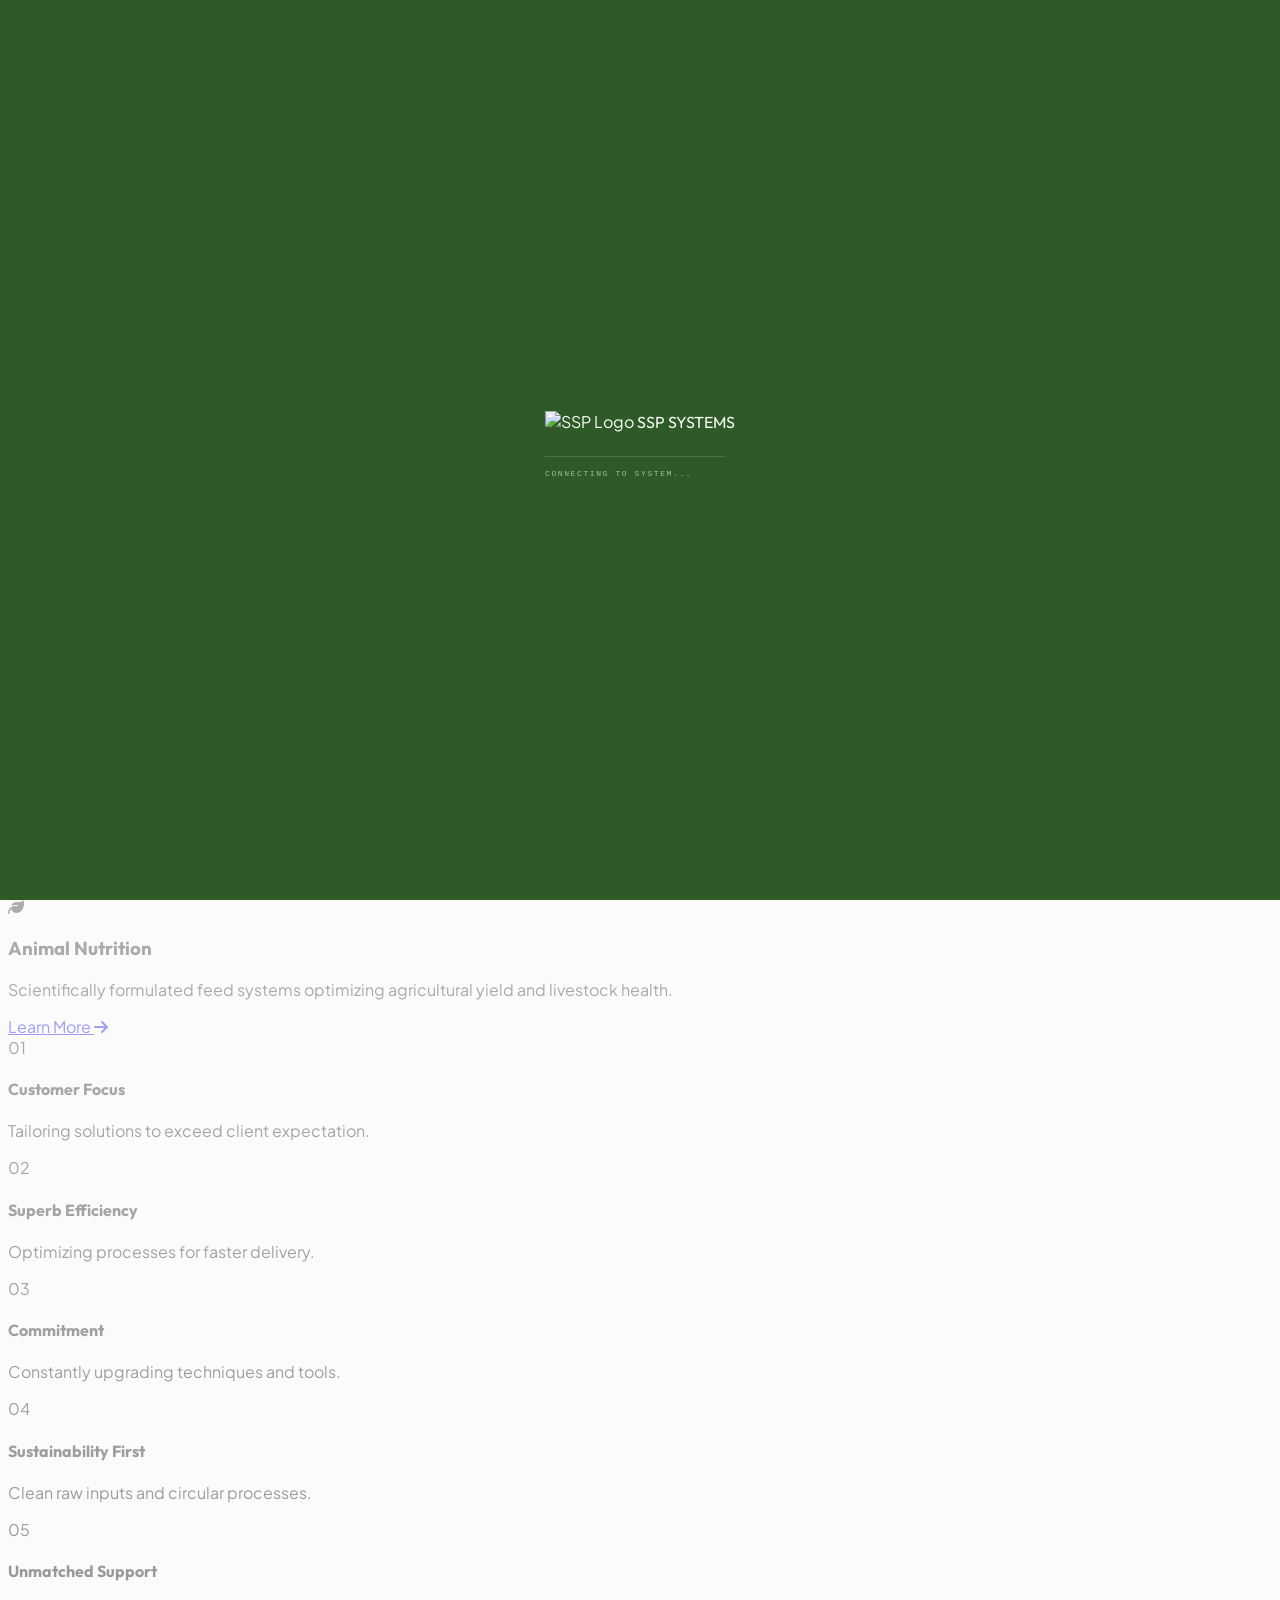
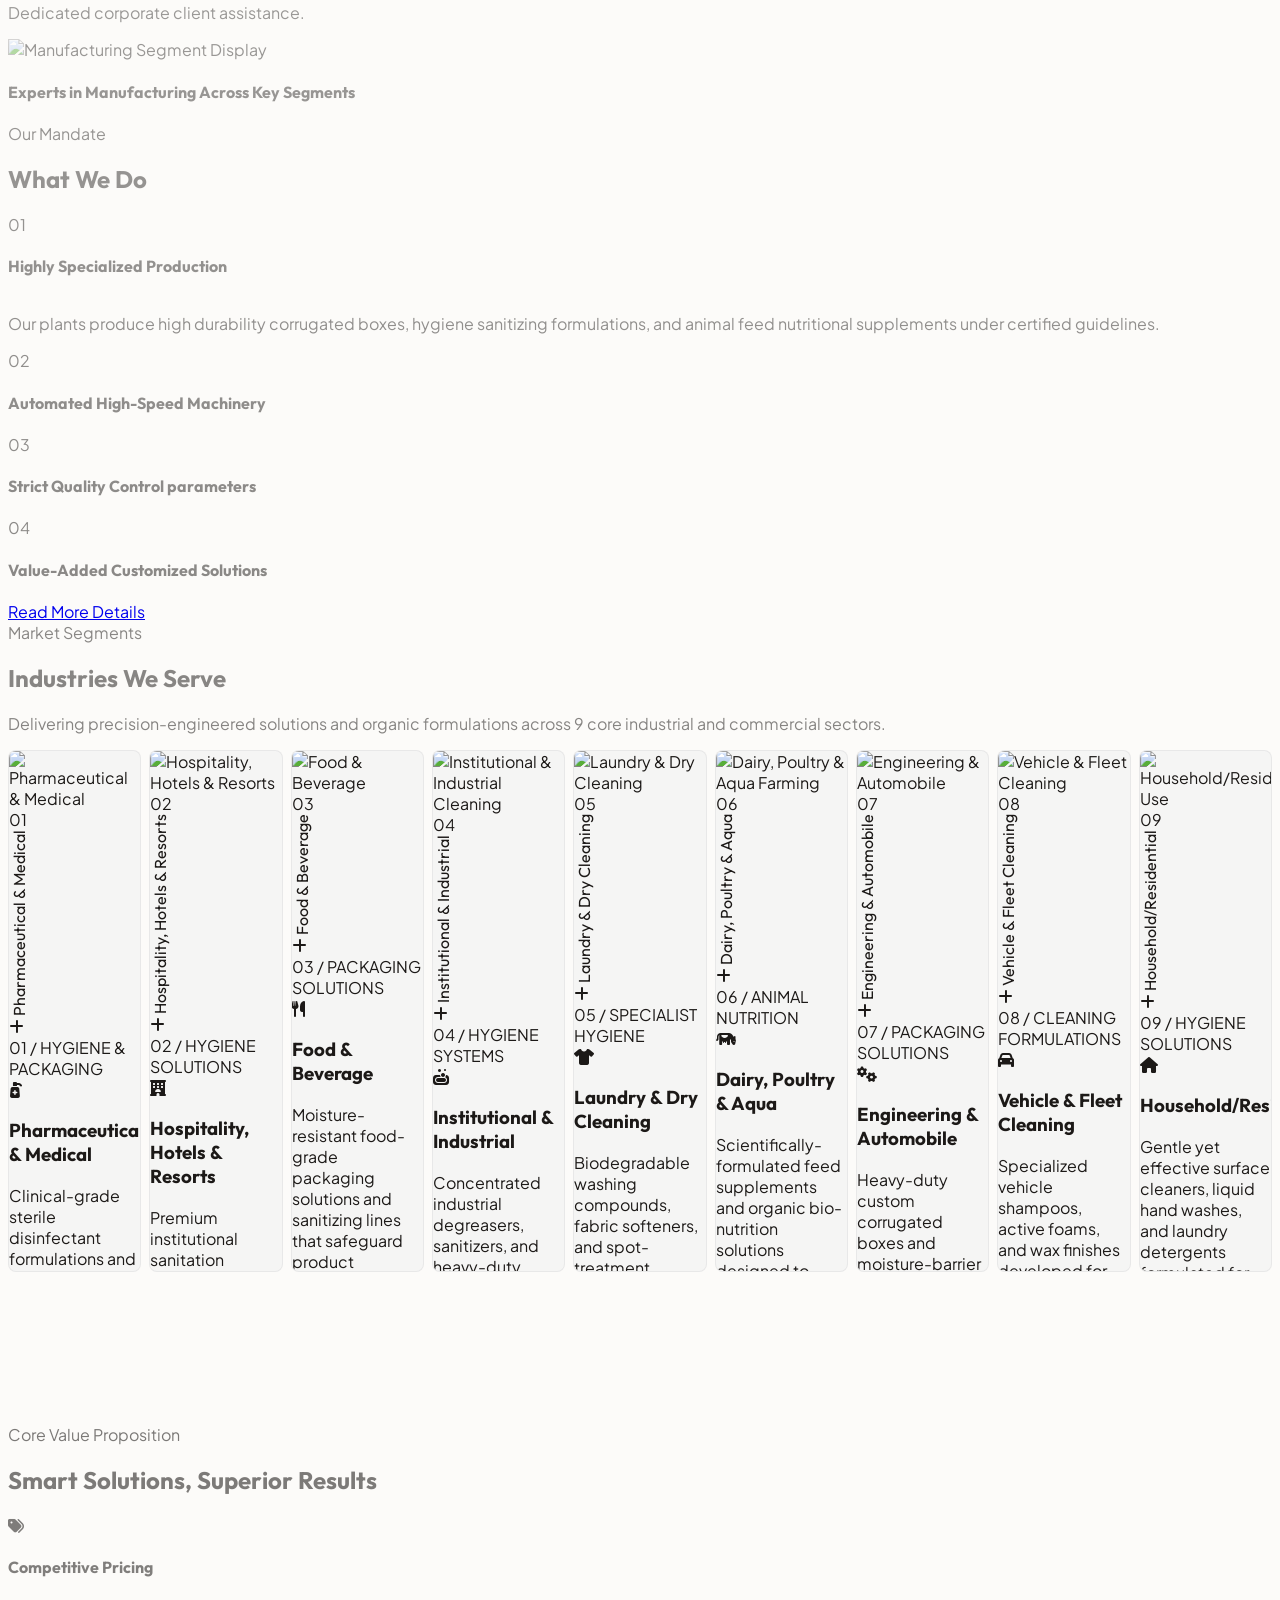
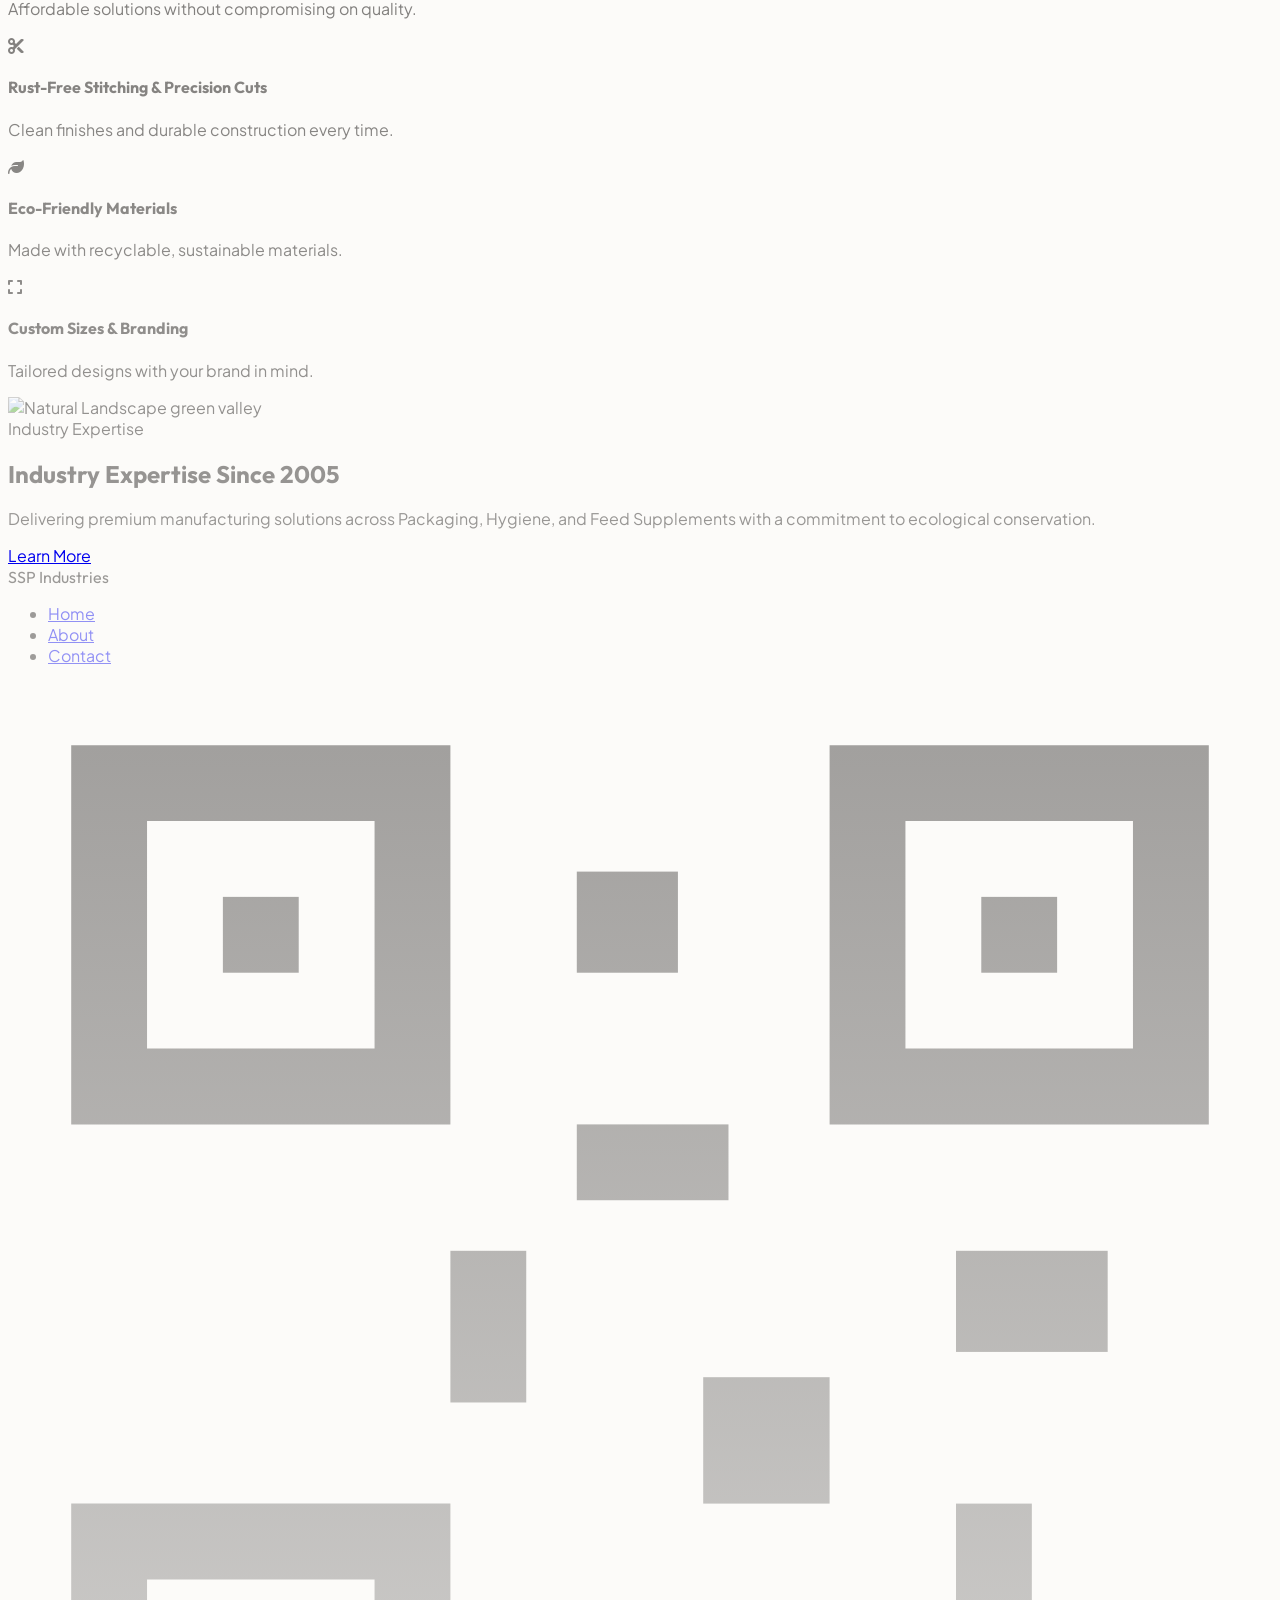
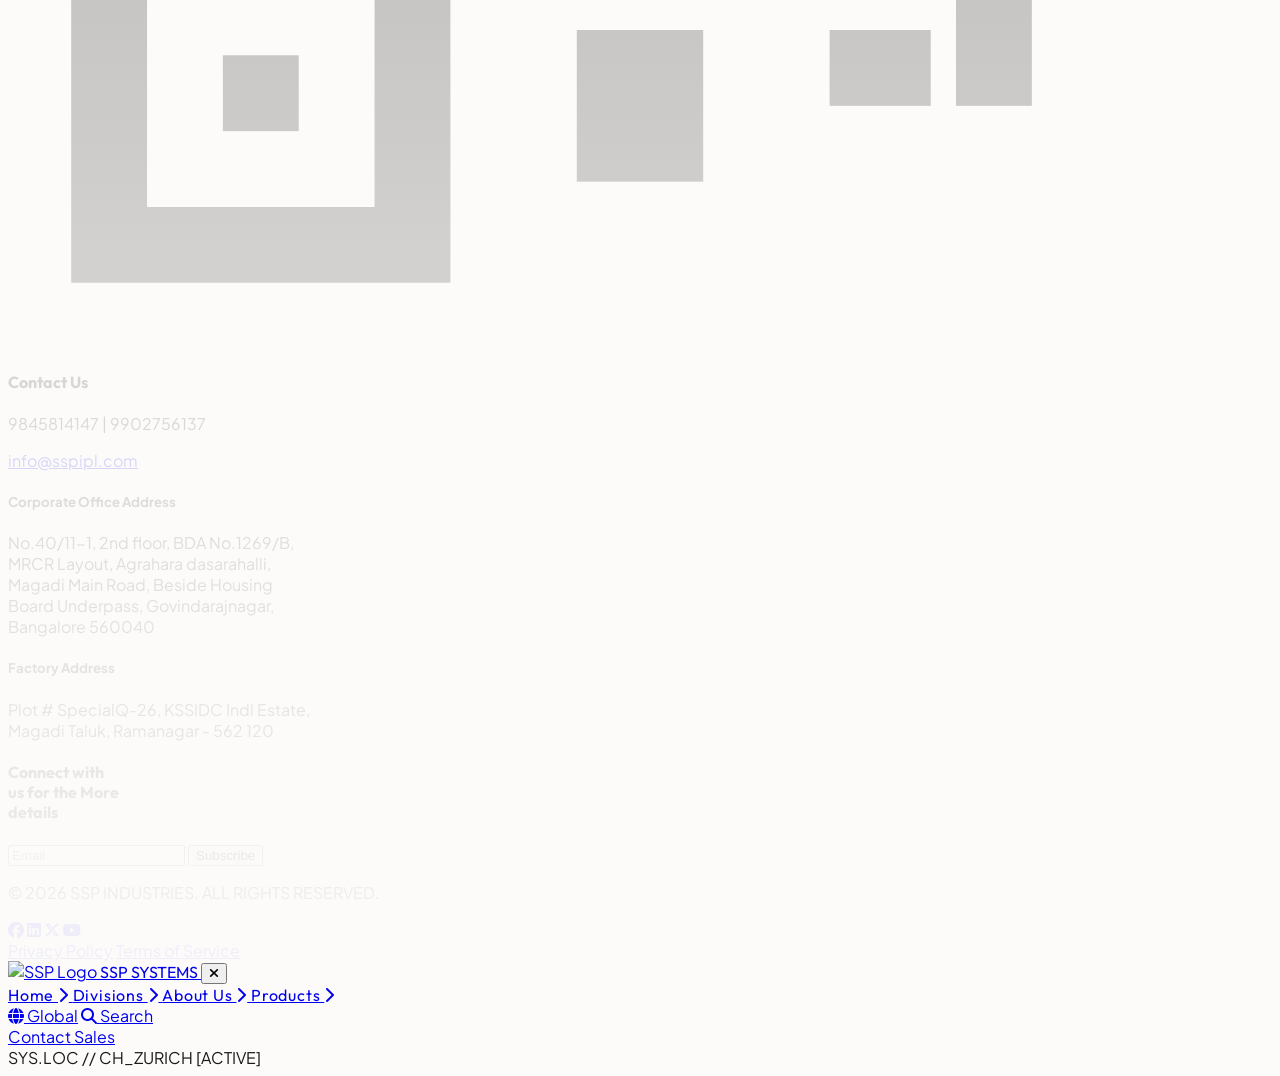
==== static-archive/index.html @ 94712630 "Initial commit of optimized website" ====
<!DOCTYPE html>
<html lang="en" class="scroll-smooth">

<head>
  <meta charset="UTF-8">
  <meta name="viewport" content="width=device-width, initial-scale=1.0">
  <title>SSP Industries | Precision Engineered Systems</title>
  <meta name="description"
    content="SSP Industries delivers premium manufacturing solutions across Corrugated Packaging, Hygiene Solutions, and Animal Nutrition. Built to last, designed to perform.">

  <!-- Tailwind CSS CDN -->
  <script src="https://cdn.tailwindcss.com"></script>
  <script>
    tailwind.config = {
      theme: {
        extend: {
          colors: {
            brand: {
              green: '#2d5a27',       // The primary forest green from the screenshot
              greenHover: '#1e3e1a',  // Darker shade for hover
              lightBg: '#fcfbf9',     // Premium off-white
              cardBg: '#f5f5f4',      // Warm grey for cards
              border: '#e5e5e5',      // Light border color
            }
          },
          fontFamily: {
            sans: ['Plus Jakarta Sans', 'sans-serif'],
            heading: ['Outfit', 'sans-serif'],
          }
        }
      }
    }
  </script>

  <!-- FontAwesome for crisp icons -->
  <link rel="stylesheet" href="https://cdnjs.cloudflare.com/ajax/libs/font-awesome/6.4.0/css/all.min.css">

  <!-- GSAP and ScrollTrigger CDN -->
  <script src="https://cdnjs.cloudflare.com/ajax/libs/gsap/3.12.2/gsap.min.js"></script>
  <script src="https://cdnjs.cloudflare.com/ajax/libs/gsap/3.12.2/ScrollTrigger.min.js"></script>
  <!-- Lenis Smooth Scroll -->
  <script src="https://unpkg.com/@studio-freight/lenis@1.0.42/dist/lenis.min.js"></script>

  <!-- Custom Stylesheet -->
  <link rel="stylesheet" href="styles.css">
  <!-- Custom Navigation Logic -->
  <script src="navigation.js" defer></script>
</head>

<body
  class="bg-brand-lightBg text-stone-900 relative antialiased selection:bg-brand-green/10 selection:text-brand-green overflow-hidden">

  <!-- Page Preloader Screen -->
  <div id="preloader">
    <div class="flex flex-col items-center justify-center space-y-4 text-center">
      <div class="flex items-center gap-2">
        <img src="assets/logo_new_revolving_white.png" alt="SSP Logo" class="w-8 h-8 object-contain rotate-slow">
        <span class="font-heading font-black text-2xl tracking-wider text-white">SSP <span
            class="opacity-80">SYSTEMS</span></span>
      </div>
      <div class="progress-bar-container">
        <div class="progress-bar-fill" id="loader-progress"></div>
      </div>
      <p id="loader-status" class="loader-status-text">CONNECTING TO SYSTEM...</p>
    </div>
  </div>


  <!-- Header Navigation -->
  <header class="fixed top-0 left-0 w-full z-50 glass-header py-4 px-6 md:px-12 transition-all duration-300">
    <div class="max-w-7xl mx-auto flex items-center justify-between">
      <!-- Logo -->
      <a href="index.html" class="flex items-center gap-2 group relative">
        <!-- Spinning logo detail for industrial precision theme -->
        <img src="assets/logo_new_revolving.png" alt="SSP Logo" class="w-5 h-5 object-contain rotate-slow">
        <span
          class="font-heading font-black text-xl tracking-wider text-stone-900 group-hover:text-brand-green transition-colors">
          SSP <span class="text-brand-green font-bold">INDUSTRIES</span>
        </span>
      </a>

      <!-- Navigation Links -->
      <nav class="hidden md:flex items-center gap-8">
        <a href="index.html" class="nav-link active">Home</a>
        <a href="divisions.html" class="nav-link">Divisions</a>
        <a href="about.html" class="nav-link">About Us</a>
        <a href="products.html" class="nav-link">Products</a>
      </nav>

      <!-- Action Button & Icons -->
      <div class="flex items-center gap-6">
        <a href="#" class="text-stone-500 hover:text-brand-green transition-colors"><i
            class="fa-solid fa-globe text-base"></i></a>
        <a href="#" class="text-stone-500 hover:text-brand-green transition-colors"><i
            class="fa-solid fa-magnifying-glass text-base"></i></a>
        <!-- Magnetic Contact Button -->
        <a href="contact.html" id="nav-cta"
          class="hidden md:inline-flex magnetic-btn shimmer-effect px-6 py-2.5 bg-brand-green hover:bg-brand-greenHover text-white text-xs font-bold uppercase tracking-wider transition-colors duration-300">
          Contact Sales
        </a>
      </div>
    </div>
  </header>

  <!-- Smooth Scrolling Wrapper -->
  <div id="smooth-wrapper">
    <div id="smooth-content">

      <!-- HERO SECTION -->
      <section id="hero"
        class="relative min-h-screen w-full overflow-hidden flex flex-col justify-center pt-28 pb-16 px-6 md:px-12 bg-grid-pattern">

        <!-- Video Background Layer -->
        <div class="video-bg-container">
          <video autoplay muted loop playsinline class="w-full h-full object-cover">
            <source src="assets/newbg.mp4" type="video/mp4">
          </video>
          <div class="video-bg-overlay"></div>
        </div>

        <!-- Technical Swiss Coordinates Badge -->
        <div
          class="absolute left-6 bottom-8 z-20 text-[9px] text-stone-400 font-mono tracking-widest hidden lg:block space-y-1">
          <p>SYS.LOC // CH_ZURICH [47.3769° N, 8.5417° E]</p>
          <p>STATUS // ACTIVE_STABLE</p>
        </div>

        <div
          class="max-w-4xl mx-auto w-full text-center flex flex-col items-center justify-center relative z-20 space-y-6">

          <!-- Badge -->
          <div id="badge-wrapper" class="opacity-0 translate-y-8 z-30">
            <span
              class="inline-flex items-center text-stone-900 text-[11px] font-heading font-black tracking-[0.25em] uppercase transition-all duration-300">
              Over 20 Years of Excellence
            </span>
          </div>

          <!-- Main Hero Content (Fade out group) -->
          <div id="hero-main-content" class="w-full flex flex-col items-center justify-center space-y-6">
            <!-- Headline (Split Reveal ready) -->
            <h1 id="hero-headline"
              class="text-4xl sm:text-6xl md:text-7xl font-black text-stone-900 leading-tight tracking-tight max-w-4xl">
              Precision Engineered Systems for a Sustainable Future.
            </h1>

            <!-- Subheadline Description -->
            <p id="hero-subheadline"
              class="text-stone-600 text-sm sm:text-base md:text-lg font-light leading-relaxed max-w-2xl opacity-0 translate-y-8">
              Delivering uncompromising quality and innovation across Corrugated Packaging, Hygiene Solutions, and
              Animal Nutrition sectors. Built to last, designed to perform.
            </p>

            <!-- CTA Buttons -->
            <div id="cta-wrapper"
              class="flex flex-col sm:flex-row gap-4 justify-center w-full sm:w-auto opacity-0 translate-y-8">
              <a href="#divisions"
                class="magnetic-btn shimmer-effect px-8 py-4 bg-brand-green hover:bg-brand-greenHover text-white text-center text-xs font-bold uppercase tracking-widest transition-colors duration-300">
                Explore Divisions
              </a>
              <a href="contact.html"
                class="magnetic-btn px-8 py-4 bg-white border border-stone-300 hover:border-stone-500 text-stone-800 text-center text-xs font-bold uppercase tracking-widest transition-colors duration-300">
                Partner With Us
              </a>
            </div>
          </div>

        </div>

        <!-- Logo Reveal Container -->
        <div id="logo-reveal-container"
          class="absolute z-30 opacity-0 invisible flex flex-row justify-center items-center gap-4 sm:gap-8 md:gap-32 w-full max-w-5xl left-1/2 -translate-x-1/2 px-6"
          style="top: 36%;">

          <!-- Left Logo: SSP Industries -->
          <div class="logo-item flex flex-col items-center text-center opacity-0 scale-90">
            <img src="assets/logo1_clean.png" alt="SSP Industries"
              class="h-20 sm:h-36 md:h-64 w-auto object-contain transition-all duration-300 hover:scale-105">
          </div>

          <!-- Right Logo: Curamax -->
          <div class="logo-item flex flex-col items-center text-center opacity-0 scale-90">
            <img src="assets/logo2_clean.png" alt="Curamax"
              class="h-20 sm:h-36 md:h-64 w-auto object-contain transition-all duration-300 hover:scale-105">
          </div>

        </div>
      </section>

      <!-- WHY CHOOSE US SECTION -->
      <section id="why-choose-us"
        class="py-12 px-0 bg-white border-t border-b border-stone-200 relative overflow-hidden">

        <div class="max-w-7xl mx-auto px-6 md:px-12 relative z-10 mb-6">
          <!-- Section Headers -->
          <div class="space-y-4 max-w-3xl">
            <span
              class="inline-flex items-center gap-2 px-3 py-1 bg-stone-100 border border-stone-200 text-stone-600 text-xs font-bold uppercase tracking-widest">
              Our Value Proposition
            </span>
            <h2 id="why-title" class="text-3xl md:text-5xl font-black text-stone-900 tracking-tight">
              Why Choose SSP Industries?
            </h2>
          </div>
        </div>

        <!-- INFINITE BADGE MARQUEE SPLINE (White Background) -->
        <div id="badge-marquee-container"
          class="relative w-full overflow-hidden py-10 bg-white border-t border-b border-stone-100 z-20 mb-8">

          <!-- Marquee Container -->
          <div class="marquee-container w-full py-4">
            <div class="marquee-track">

              <!-- Sequence A -->
              <div class="marquee-sequence">
                <img src="assets/b1_clean.png" alt="20+ Years of Experience"
                  class="marquee-badge h-24 sm:h-28 md:h-32 w-auto object-contain">
                <img src="assets/b2_clean.png" alt="Bulk Manufacturing Custom Solutions"
                  class="marquee-badge h-24 sm:h-28 md:h-32 w-auto object-contain">
                <img src="assets/b3_clean.png" alt="Fair Pricing Premium Quality"
                  class="marquee-badge h-24 sm:h-28 md:h-32 w-auto object-contain">
                <img src="assets/b4_clean.png" alt="Fast, Reliable, On-Time Delivery"
                  class="marquee-badge h-24 sm:h-28 md:h-32 w-auto object-contain">
                <img src="assets/b5_clean.png" alt="Eco-Friendly & Sustainable Production"
                  class="marquee-badge h-24 sm:h-28 md:h-32 w-auto object-contain">
                <img src="assets/b6_clean.png" alt="Scientifically Driven R&D"
                  class="marquee-badge h-24 sm:h-28 md:h-32 w-auto object-contain">
              </div>

              <!-- Sequence B (Duplicated for seamless looping) -->
              <div class="marquee-sequence">
                <img src="assets/b1_clean.png" alt="20+ Years of Experience"
                  class="marquee-badge h-24 sm:h-28 md:h-32 w-auto object-contain">
                <img src="assets/b2_clean.png" alt="Bulk Manufacturing Custom Solutions"
                  class="marquee-badge h-24 sm:h-28 md:h-32 w-auto object-contain">
                <img src="assets/b3_clean.png" alt="Fair Pricing Premium Quality"
                  class="marquee-badge h-24 sm:h-28 md:h-32 w-auto object-contain">
                <img src="assets/b4_clean.png" alt="Fast, Reliable, On-Time Delivery"
                  class="marquee-badge h-24 sm:h-28 md:h-32 w-auto object-contain">
                <img src="assets/b5_clean.png" alt="Eco-Friendly & Sustainable Production"
                  class="marquee-badge h-24 sm:h-28 md:h-32 w-auto object-contain">
                <img src="assets/b6_clean.png" alt="Scientifically Driven R&D"
                  class="marquee-badge h-24 sm:h-28 md:h-32 w-auto object-contain">
              </div>

            </div>
          </div>
        </div>
      </section>

      <!-- DIVISIONS SECTION -->
      <section id="divisions" class="py-12 px-6 md:px-12 bg-brand-lightBg">
        <div class="max-w-7xl mx-auto">

          <div class="mb-8 space-y-4 max-w-3xl">
            <span
              class="inline-flex items-center gap-2 px-3 py-1 bg-stone-100 border border-stone-200 text-stone-600 text-xs font-bold uppercase tracking-widest">
              Business Portfolios
            </span>
            <h2 class="text-3xl md:text-5xl font-black text-stone-900 tracking-tight">
              Integrated Industrial Divisions
            </h2>
            <p class="text-stone-600 text-base md:text-lg font-light leading-relaxed">
              Our specialized sectors operate with synergistic efficiency, providing comprehensive solutions tailored to
              modern industrial demands.
            </p>
          </div>

          <!-- Divisions Grid -->
          <div class="grid grid-cols-1 lg:grid-cols-12 gap-8 items-stretch">

            <!-- Left Large Card: Corrugated Packaging -->
            <div
              class="lg:col-span-7 rounded-lg border border-stone-200/80 shadow-md overflow-hidden relative group flex flex-col justify-end min-h-[450px] transition-custom division-card">
              <div class="absolute inset-0 z-0">
                <img src="assets/packaging_bg.png" class="w-full h-full object-cover image-scale"
                  alt="Corrugated Packaging Manufacturing">
                <div class="absolute inset-0 bg-gradient-to-t from-white/95 via-white/70 to-transparent z-10"></div>
              </div>

              <div class="relative z-20 p-8 md:p-10 space-y-4 max-w-xl">
                <div class="w-12 h-12 bg-brand-green flex items-center justify-center text-white mb-2">
                  <i class="fa-solid fa-boxes-packing text-xl"></i>
                </div>
                <h3 class="text-2xl font-bold text-stone-900">Corrugated Packaging</h3>
                <p class="text-stone-700 text-sm leading-relaxed font-light">
                  Advanced structural designs engineered for maximum durability and minimal environmental impact. Our
                  packaging solutions protect assets globally.
                </p>
                <div class="pt-2">
                  <a href="divisions.html#packaging"
                    class="inline-flex items-center gap-2 text-brand-green font-bold text-xs uppercase tracking-widest hover:text-brand-greenHover transition-colors">
                    View Solutions
                    <i
                      class="fa-solid fa-arrow-right text-[10px] transition-transform duration-300 group-hover:translate-x-1"></i>
                  </a>
                </div>
              </div>
            </div>

            <!-- Right Column Cards -->
            <div class="lg:col-span-5 flex flex-col gap-8 justify-between">

              <!-- Hygiene Solutions Card -->
              <div
                class="rounded-lg border border-stone-200/80 bg-brand-cardBg p-8 flex flex-col justify-between flex-grow shadow-sm hover:shadow-md transition-custom group division-card">
                <div class="space-y-4">
                  <div
                    class="w-12 h-12 border border-stone-300 bg-white flex items-center justify-center text-brand-green">
                    <i class="fa-solid fa-droplet text-lg"></i>
                  </div>
                  <h3 class="text-xl font-bold text-stone-900">Hygiene Solutions</h3>
                  <p class="text-stone-600 text-sm leading-relaxed font-light">
                    Industrial-grade sanitary systems designed for stringent regulatory compliance and operational
                    safety.
                  </p>
                </div>
                <div class="pt-6">
                  <a href="divisions.html#hygiene"
                    class="inline-flex items-center gap-2 text-stone-800 hover:text-brand-green font-bold text-xs uppercase tracking-widest transition-colors">
                    Learn More
                    <i
                      class="fa-solid fa-arrow-right text-[10px] transition-transform duration-300 group-hover:translate-x-1"></i>
                  </a>
                </div>
              </div>

              <!-- Animal Nutrition Card -->
              <div
                class="rounded-lg border border-stone-200/80 bg-brand-cardBg p-8 flex flex-row justify-between items-stretch flex-grow shadow-sm hover:shadow-md transition-custom group division-card">
                <div class="flex flex-col justify-between flex-grow space-y-4 pr-4">
                  <div class="space-y-4">
                    <div
                      class="w-12 h-12 border border-stone-300 bg-white flex items-center justify-center text-brand-green">
                      <i class="fa-solid fa-leaf text-lg"></i>
                    </div>
                    <h3 class="text-xl font-bold text-stone-900">Animal Nutrition</h3>
                    <p class="text-stone-600 text-sm leading-relaxed font-light">
                      Scientifically formulated feed systems optimizing agricultural yield and livestock health.
                    </p>
                  </div>
                  <div class="pt-6">
                    <a href="divisions.html#nutrition"
                      class="inline-flex items-center gap-2 text-stone-800 hover:text-brand-green font-bold text-xs uppercase tracking-widest transition-colors">
                      Learn More
                      <i
                        class="fa-solid fa-arrow-right text-[10px] transition-transform duration-300 group-hover:translate-x-1"></i>
                    </a>
                  </div>
                </div>
                <div class="w-20 bg-stone-200/80 flex-shrink-0 self-stretch rounded hidden sm:block"></div>
              </div>

            </div>

          </div>

        </div>
      </section>



      <!-- OUR STRENGTHS RIBBON -->
      <section id="strengths-ribbon" class="py-12 bg-brand-green text-white relative z-20">
        <div class="max-w-7xl mx-auto px-6 md:px-12">
          <div class="grid grid-cols-2 md:grid-cols-5 gap-8 text-center md:text-left items-start divider-cols">

            <div class="space-y-2 strength-item group cursor-default">
              <div
                class="text-brand-lightBg/40 font-bold text-sm tracking-wider uppercase transition-colors group-hover:text-brand-lightBg">
                01</div>
              <h4 class="font-bold text-sm text-white">Customer Focus</h4>
              <p class="text-xs text-stone-200/80 leading-relaxed font-light">Tailoring solutions to exceed client
                expectation.</p>
            </div>

            <div class="space-y-2 strength-item group cursor-default">
              <div
                class="text-brand-lightBg/40 font-bold text-sm tracking-wider uppercase transition-colors group-hover:text-brand-lightBg">
                02</div>
              <h4 class="font-bold text-sm text-white">Superb Efficiency</h4>
              <p class="text-xs text-stone-200/80 leading-relaxed font-light">Optimizing processes for faster delivery.
              </p>
            </div>

            <div class="space-y-2 strength-item group cursor-default">
              <div
                class="text-brand-lightBg/40 font-bold text-sm tracking-wider uppercase transition-colors group-hover:text-brand-lightBg">
                03</div>
              <h4 class="font-bold text-sm text-white">Commitment</h4>
              <p class="text-xs text-stone-200/80 leading-relaxed font-light">Constantly upgrading techniques and tools.
              </p>
            </div>

            <div class="space-y-2 strength-item group cursor-default">
              <div
                class="text-brand-lightBg/40 font-bold text-sm tracking-wider uppercase transition-colors group-hover:text-brand-lightBg">
                04</div>
              <h4 class="font-bold text-sm text-white">Sustainability First</h4>
              <p class="text-xs text-stone-200/80 leading-relaxed font-light">Clean raw inputs and circular processes.
              </p>
            </div>

            <div class="space-y-2 strength-item group cursor-default col-span-2 md:col-span-1">
              <div
                class="text-brand-lightBg/40 font-bold text-sm tracking-wider uppercase transition-colors group-hover:text-brand-lightBg">
                05</div>
              <h4 class="font-bold text-sm text-white">Unmatched Support</h4>
              <p class="text-xs text-stone-200/80 leading-relaxed font-light">Dedicated corporate client assistance.</p>
            </div>

          </div>
        </div>
      </section>



      <!-- WHAT WE DO SECTION (Accordion Content Crossfader Upgrade) -->
      <section id="what-we-do" class="py-12 px-6 md:px-12 bg-stone-100/50 border-t border-b border-stone-200">
        <div class="max-w-7xl mx-auto">

          <div class="grid grid-cols-1 lg:grid-cols-12 gap-12 items-center">

            <!-- Left Side: Crossfading Image Block -->
            <div id="what-image-container" class="lg:col-span-5 relative">
              <div class="rounded-lg overflow-hidden border border-stone-200 shadow-lg h-[450px] relative">
                <!-- Accordion Display Image with GSAP fade target -->
                <img id="accordion-display-img" src="assets/hygiene_bg.png" class="w-full h-full object-cover"
                  alt="Manufacturing Segment Display">
                <div class="absolute inset-0 bg-stone-900/10"></div>
              </div>

              <!-- Floating Orange Badge -->
              <div class="absolute bottom-6 right-6 left-6 bg-[#eb7d3c] p-6 shadow-xl border border-[#d66e30] z-20">
                <h4 class="text-white font-bold text-base leading-tight uppercase tracking-wider">
                  Experts in Manufacturing Across Key Segments
                </h4>
              </div>
            </div>

            <!-- Right Side: Expandable Accordion Tabs -->
            <div id="what-text" class="lg:col-span-7 space-y-6">
              <span
                class="inline-flex items-center gap-2 px-3 py-1 bg-stone-100 border border-stone-200 text-stone-600 text-xs font-bold uppercase tracking-widest">
                Our Mandate
              </span>
              <h2 class="text-3xl md:text-5xl font-black text-stone-900 tracking-tight">
                What We Do
              </h2>

              <!-- Accordion Wrapper -->
              <div class="space-y-4 pt-4">

                <!-- Tab 1 -->
                <div
                  class="accordion-tab active p-5 border border-stone-200 bg-white cursor-pointer transition-all duration-300"
                  data-image="assets/hygiene_bg.png">
                  <div class="flex items-center gap-4">
                    <span class="text-brand-green font-mono font-bold text-xs">01</span>
                    <h4 class="font-bold text-stone-900 text-base">Highly Specialized Production</h4>
                  </div>
                  <div class="tab-content-panel active pl-8 pt-2">
                    <p class="text-stone-600 text-sm font-light leading-relaxed">
                      Our plants produce high durability corrugated boxes, hygiene sanitizing formulations, and animal
                      feed nutritional supplements under certified guidelines.
                    </p>
                  </div>
                </div>

                <!-- Tab 2 -->
                <div
                  class="accordion-tab p-5 border border-stone-200 bg-stone-50 cursor-pointer transition-all duration-300"
                  data-image="assets/packaging_bg.png">
                  <div class="flex items-center gap-4">
                    <span class="text-brand-green font-mono font-bold text-xs">02</span>
                    <h4 class="font-bold text-stone-900 text-base">Automated High-Speed Machinery</h4>
                  </div>
                  <div class="tab-content-panel pl-8 pt-2">
                    <p class="text-stone-600 text-sm font-light leading-relaxed">
                      Equipped with state-of-the-art automated machinery for precise, high-speed output, catering to
                      major corporate orders.
                    </p>
                  </div>
                </div>

                <!-- Tab 3 -->
                <div
                  class="accordion-tab p-5 border border-stone-200 bg-stone-50 cursor-pointer transition-all duration-300"
                  data-image="assets/nutrition_bg.png">
                  <div class="flex items-center gap-4">
                    <span class="text-brand-green font-mono font-bold text-xs">03</span>
                    <h4 class="font-bold text-stone-900 text-base">Strict Quality Control parameters</h4>
                  </div>
                  <div class="tab-content-panel pl-8 pt-2">
                    <p class="text-stone-600 text-sm font-light leading-relaxed">
                      Applying rigorous testing procedures at every stage of the manufacturing cycle, ensuring
                      compliance, purity, and tensile strength.
                    </p>
                  </div>
                </div>

                <!-- Tab 4 -->
                <div
                  class="accordion-tab p-5 border border-stone-200 bg-stone-50 cursor-pointer transition-all duration-300"
                  data-image="assets/hygiene_bg.png">
                  <div class="flex items-center gap-4">
                    <span class="text-brand-green font-mono font-bold text-xs">04</span>
                    <h4 class="font-bold text-stone-900 text-base">Value-Added Customized Solutions</h4>
                  </div>
                  <div class="tab-content-panel pl-8 pt-2">
                    <p class="text-stone-600 text-sm font-light leading-relaxed">
                      Delivering custom solutions tailored to the unique supply chain, biosafety, and agricultural
                      requirements of our global partners.
                    </p>
                  </div>
                </div>

              </div>

              <!-- Button CTA -->
              <div class="pt-6">
                <a href="about.html"
                  class="magnetic-btn inline-flex items-center justify-center px-8 py-4 bg-[#eb7d3c] hover:bg-[#d66e30] text-white text-xs font-bold uppercase tracking-widest transition-colors duration-300">
                  Read More Details
                </a>
              </div>
            </div>

          </div>

        </div>
      </section>

      <!-- INDUSTRIES WE SERVE SECTION (Interactive Horizontal Accordion Upgrade) -->
      <section id="industries-we-serve" class="py-16 px-6 md:px-12 bg-white">
        <div class="max-w-7xl mx-auto">

          <!-- Headers -->
          <div class="mb-12 text-center space-y-4 max-w-3xl mx-auto">
            <span
              class="inline-flex items-center gap-2 px-3 py-1 bg-stone-100 border border-stone-200 text-stone-600 text-xs font-bold uppercase tracking-widest">
              Market Segments
            </span>
            <h2 id="industries-title" class="text-3xl md:text-5xl font-black text-stone-900 tracking-tight">
              Industries We Serve
            </h2>
            <p id="industries-desc" class="text-stone-600 text-base md:text-lg font-light leading-relaxed">
              Delivering precision-engineered solutions and organic formulations across 9 core industrial and commercial
              sectors.
            </p>
          </div>

          <!-- Interactive Accordion Container -->
          <div class="accordion-container">

            <!-- Industry 1: Pharmaceutical & Medical -->
            <div class="accordion-panel group active" data-index="1">
              <div class="absolute inset-0 z-0">
                <img src="https://images.unsplash.com/photo-1584017911766-d451b3d0e843?q=80&w=600&auto=format&fit=crop"
                  class="w-full h-full object-cover transition-transform duration-700 lg:group-hover:scale-105"
                  alt="Pharmaceutical & Medical">
                <div class="absolute inset-0 bg-black/60 transition-opacity duration-500 lg:group-hover:opacity-45">
                </div>
                <div
                  class="absolute inset-0 bg-gradient-to-t from-brand-green/90 via-black/50 to-transparent opacity-0 transition-opacity duration-500 lg:group-hover:opacity-100 panel-active-gradient">
                </div>
              </div>

              <!-- Collapsed Content -->
              <div
                class="panel-collapsed-content absolute inset-0 z-10 flex flex-row lg:flex-col justify-between items-center p-6 text-white lg:group-hover:opacity-0 transition-opacity duration-300 lg:group-hover:pointer-events-none select-none">
                <div class="font-mono text-sm tracking-wider opacity-60">01</div>
                <div class="font-heading font-bold text-sm lg:text-base tracking-wider uppercase vertical-title">
                  Pharmaceutical & Medical
                </div>
                <div class="w-6 h-6 border border-white/30 rounded-full flex items-center justify-center text-[10px]">
                  <i class="fa-solid fa-plus transition-transform duration-300 group-hover:rotate-45"></i>
                </div>
              </div>

              <!-- Expanded Content -->
              <div
                class="panel-expanded-content absolute inset-0 z-10 p-6 md:p-8 flex flex-col justify-between text-white opacity-0 pointer-events-none transition-all duration-300 translate-y-4 lg:group-hover:opacity-100 lg:group-hover:pointer-events-auto lg:group-hover:translate-y-0">
                <div class="flex justify-between items-start">
                  <div class="font-mono text-[10px] tracking-wider px-2.5 py-1 bg-white/10 rounded">01 / HYGIENE &
                    PACKAGING</div>
                  <div class="w-8 h-8 rounded-full bg-brand-green flex items-center justify-center text-sm shadow">
                    <i class="fa-solid fa-pump-medical"></i>
                  </div>
                </div>
                <div class="space-y-4">
                  <h3 class="text-lg lg:text-2xl font-black font-heading tracking-tight leading-tight">Pharmaceutical &
                    Medical</h3>
                  <p class="text-stone-200 text-xs lg:text-sm font-light leading-relaxed max-w-md">
                    Clinical-grade sterile disinfectant formulations and specialized regulatory-compliant packaging
                    engineered for pharmaceutical cleanrooms and medical applications.
                  </p>
                  <div class="pt-2">
                    <a href="products.html?cat=hygiene"
                      class="inline-flex items-center gap-2 px-5 py-2.5 bg-white text-stone-900 hover:bg-brand-green hover:text-white text-[10px] font-bold uppercase tracking-widest transition-all duration-300 rounded shadow">
                      Learn More
                      <i class="fa-solid fa-arrow-right text-[8px]"></i>
                    </a>
                  </div>
                </div>
              </div>
            </div>

            <!-- Industry 2: Hospitality, Hotels & Resorts -->
            <div class="accordion-panel group" data-index="2">
              <div class="absolute inset-0 z-0">
                <img src="https://images.unsplash.com/photo-1566073771259-6a8506099945?q=80&w=600&auto=format&fit=crop"
                  class="w-full h-full object-cover transition-transform duration-700 lg:group-hover:scale-105"
                  alt="Hospitality, Hotels & Resorts">
                <div class="absolute inset-0 bg-black/60 transition-opacity duration-500 lg:group-hover:opacity-45">
                </div>
                <div
                  class="absolute inset-0 bg-gradient-to-t from-brand-green/90 via-black/50 to-transparent opacity-0 transition-opacity duration-500 lg:group-hover:opacity-100 panel-active-gradient">
                </div>
              </div>

              <!-- Collapsed Content -->
              <div
                class="panel-collapsed-content absolute inset-0 z-10 flex flex-row lg:flex-col justify-between items-center p-6 text-white lg:group-hover:opacity-0 transition-opacity duration-300 lg:group-hover:pointer-events-none select-none">
                <div class="font-mono text-sm tracking-wider opacity-60">02</div>
                <div class="font-heading font-bold text-sm lg:text-base tracking-wider uppercase vertical-title">
                  Hospitality, Hotels & Resorts
                </div>
                <div class="w-6 h-6 border border-white/30 rounded-full flex items-center justify-center text-[10px]">
                  <i class="fa-solid fa-plus transition-transform duration-300 group-hover:rotate-45"></i>
                </div>
              </div>

              <!-- Expanded Content -->
              <div
                class="panel-expanded-content absolute inset-0 z-10 p-6 md:p-8 flex flex-col justify-between text-white opacity-0 pointer-events-none transition-all duration-300 translate-y-4 lg:group-hover:opacity-100 lg:group-hover:pointer-events-auto lg:group-hover:translate-y-0">
                <div class="flex justify-between items-start">
                  <div class="font-mono text-[10px] tracking-wider px-2.5 py-1 bg-white/10 rounded">02 / HYGIENE
                    SOLUTIONS</div>
                  <div class="w-8 h-8 rounded-full bg-brand-green flex items-center justify-center text-sm shadow">
                    <i class="fa-solid fa-hotel"></i>
                  </div>
                </div>
                <div class="space-y-4">
                  <h3 class="text-lg lg:text-2xl font-black font-heading tracking-tight leading-tight">Hospitality,
                    Hotels & Resorts</h3>
                  <p class="text-stone-200 text-xs lg:text-sm font-light leading-relaxed max-w-md">
                    Premium institutional sanitation systems and eco-safe laundry detergents tailored to maintain
                    pristine cleanliness across high-end hospitality sectors.
                  </p>
                  <div class="pt-2">
                    <a href="products.html?cat=hygiene"
                      class="inline-flex items-center gap-2 px-5 py-2.5 bg-white text-stone-900 hover:bg-brand-green hover:text-white text-[10px] font-bold uppercase tracking-widest transition-all duration-300 rounded shadow">
                      Learn More
                      <i class="fa-solid fa-arrow-right text-[8px]"></i>
                    </a>
                  </div>
                </div>
              </div>
            </div>

            <!-- Industry 3: Food & Beverage -->
            <div class="accordion-panel group" data-index="3">
              <div class="absolute inset-0 z-0">
                <img src="https://images.unsplash.com/photo-1556910103-1c02745aae4d?q=80&w=600&auto=format&fit=crop"
                  class="w-full h-full object-cover transition-transform duration-700 lg:group-hover:scale-105"
                  alt="Food & Beverage">
                <div class="absolute inset-0 bg-black/60 transition-opacity duration-500 lg:group-hover:opacity-45">
                </div>
                <div
                  class="absolute inset-0 bg-gradient-to-t from-brand-green/90 via-black/50 to-transparent opacity-0 transition-opacity duration-500 lg:group-hover:opacity-100 panel-active-gradient">
                </div>
              </div>

              <!-- Collapsed Content -->
              <div
                class="panel-collapsed-content absolute inset-0 z-10 flex flex-row lg:flex-col justify-between items-center p-6 text-white lg:group-hover:opacity-0 transition-opacity duration-300 lg:group-hover:pointer-events-none select-none">
                <div class="font-mono text-sm tracking-wider opacity-60">03</div>
                <div class="font-heading font-bold text-sm lg:text-base tracking-wider uppercase vertical-title">
                  Food & Beverage
                </div>
                <div class="w-6 h-6 border border-white/30 rounded-full flex items-center justify-center text-[10px]">
                  <i class="fa-solid fa-plus transition-transform duration-300 group-hover:rotate-45"></i>
                </div>
              </div>

              <!-- Expanded Content -->
              <div
                class="panel-expanded-content absolute inset-0 z-10 p-6 md:p-8 flex flex-col justify-between text-white opacity-0 pointer-events-none transition-all duration-300 translate-y-4 lg:group-hover:opacity-100 lg:group-hover:pointer-events-auto lg:group-hover:translate-y-0">
                <div class="flex justify-between items-start">
                  <div class="font-mono text-[10px] tracking-wider px-2.5 py-1 bg-white/10 rounded">03 / PACKAGING
                    SOLUTIONS</div>
                  <div class="w-8 h-8 rounded-full bg-brand-green flex items-center justify-center text-sm shadow">
                    <i class="fa-solid fa-utensils"></i>
                  </div>
                </div>
                <div class="space-y-4">
                  <h3 class="text-lg lg:text-2xl font-black font-heading tracking-tight leading-tight">Food & Beverage
                  </h3>
                  <p class="text-stone-200 text-xs lg:text-sm font-light leading-relaxed max-w-md">
                    Moisture-resistant food-grade packaging solutions and sanitizing lines that safeguard product
                    freshness and maintain compliance with food safety authorities.
                  </p>
                  <div class="pt-2">
                    <a href="products.html?cat=packaging"
                      class="inline-flex items-center gap-2 px-5 py-2.5 bg-white text-stone-900 hover:bg-brand-green hover:text-white text-[10px] font-bold uppercase tracking-widest transition-all duration-300 rounded shadow">
                      Learn More
                      <i class="fa-solid fa-arrow-right text-[8px]"></i>
                    </a>
                  </div>
                </div>
              </div>
            </div>

            <!-- Industry 4: Institutional & Industrial Cleaning -->
            <div class="accordion-panel group" data-index="4">
              <div class="absolute inset-0 z-0">
                <img src="https://images.unsplash.com/photo-1581578731548-c64695cc6952?q=80&w=600&auto=format&fit=crop"
                  class="w-full h-full object-cover transition-transform duration-700 lg:group-hover:scale-105"
                  alt="Institutional & Industrial Cleaning">
                <div class="absolute inset-0 bg-black/60 transition-opacity duration-500 lg:group-hover:opacity-45">
                </div>
                <div
                  class="absolute inset-0 bg-gradient-to-t from-brand-green/90 via-black/50 to-transparent opacity-0 transition-opacity duration-500 lg:group-hover:opacity-100 panel-active-gradient">
                </div>
              </div>

              <!-- Collapsed Content -->
              <div
                class="panel-collapsed-content absolute inset-0 z-10 flex flex-row lg:flex-col justify-between items-center p-6 text-white lg:group-hover:opacity-0 transition-opacity duration-300 lg:group-hover:pointer-events-none select-none">
                <div class="font-mono text-sm tracking-wider opacity-60">04</div>
                <div class="font-heading font-bold text-sm lg:text-base tracking-wider uppercase vertical-title">
                  Institutional & Industrial
                </div>
                <div class="w-6 h-6 border border-white/30 rounded-full flex items-center justify-center text-[10px]">
                  <i class="fa-solid fa-plus transition-transform duration-300 group-hover:rotate-45"></i>
                </div>
              </div>

              <!-- Expanded Content -->
              <div
                class="panel-expanded-content absolute inset-0 z-10 p-6 md:p-8 flex flex-col justify-between text-white opacity-0 pointer-events-none transition-all duration-300 translate-y-4 lg:group-hover:opacity-100 lg:group-hover:pointer-events-auto lg:group-hover:translate-y-0">
                <div class="flex justify-between items-start">
                  <div class="font-mono text-[10px] tracking-wider px-2.5 py-1 bg-white/10 rounded">04 / HYGIENE SYSTEMS
                  </div>
                  <div class="w-8 h-8 rounded-full bg-brand-green flex items-center justify-center text-sm shadow">
                    <i class="fa-solid fa-soap"></i>
                  </div>
                </div>
                <div class="space-y-4">
                  <h3 class="text-lg lg:text-2xl font-black font-heading tracking-tight leading-tight">Institutional &
                    Industrial</h3>
                  <p class="text-stone-200 text-xs lg:text-sm font-light leading-relaxed max-w-md">
                    Concentrated industrial degreasers, sanitizers, and heavy-duty chemicals formulated for large-scale
                    factories, warehouse floors, and commercial facilities.
                  </p>
                  <div class="pt-2">
                    <a href="products.html?cat=hygiene"
                      class="inline-flex items-center gap-2 px-5 py-2.5 bg-white text-stone-900 hover:bg-brand-green hover:text-white text-[10px] font-bold uppercase tracking-widest transition-all duration-300 rounded shadow">
                      Learn More
                      <i class="fa-solid fa-arrow-right text-[8px]"></i>
                    </a>
                  </div>
                </div>
              </div>
            </div>

            <!-- Industry 5: Laundry & Dry Cleaning -->
            <div class="accordion-panel group" data-index="5">
              <div class="absolute inset-0 z-0">
                <img src="https://images.unsplash.com/photo-1545173168-9f1947eebd01?q=80&w=600&auto=format&fit=crop"
                  class="w-full h-full object-cover transition-transform duration-700 lg:group-hover:scale-105"
                  alt="Laundry & Dry Cleaning">
                <div class="absolute inset-0 bg-black/60 transition-opacity duration-500 lg:group-hover:opacity-45">
                </div>
                <div
                  class="absolute inset-0 bg-gradient-to-t from-brand-green/90 via-black/50 to-transparent opacity-0 transition-opacity duration-500 lg:group-hover:opacity-100 panel-active-gradient">
                </div>
              </div>

              <!-- Collapsed Content -->
              <div
                class="panel-collapsed-content absolute inset-0 z-10 flex flex-row lg:flex-col justify-between items-center p-6 text-white lg:group-hover:opacity-0 transition-opacity duration-300 lg:group-hover:pointer-events-none select-none">
                <div class="font-mono text-sm tracking-wider opacity-60">05</div>
                <div class="font-heading font-bold text-sm lg:text-base tracking-wider uppercase vertical-title">
                  Laundry & Dry Cleaning
                </div>
                <div class="w-6 h-6 border border-white/30 rounded-full flex items-center justify-center text-[10px]">
                  <i class="fa-solid fa-plus transition-transform duration-300 group-hover:rotate-45"></i>
                </div>
              </div>

              <!-- Expanded Content -->
              <div
                class="panel-expanded-content absolute inset-0 z-10 p-6 md:p-8 flex flex-col justify-between text-white opacity-0 pointer-events-none transition-all duration-300 translate-y-4 lg:group-hover:opacity-100 lg:group-hover:pointer-events-auto lg:group-hover:translate-y-0">
                <div class="flex justify-between items-start">
                  <div class="font-mono text-[10px] tracking-wider px-2.5 py-1 bg-white/10 rounded">05 / SPECIALIST
                    HYGIENE</div>
                  <div class="w-8 h-8 rounded-full bg-brand-green flex items-center justify-center text-sm shadow">
                    <i class="fa-solid fa-shirt"></i>
                  </div>
                </div>
                <div class="space-y-4">
                  <h3 class="text-lg lg:text-2xl font-black font-heading tracking-tight leading-tight">Laundry & Dry
                    Cleaning</h3>
                  <p class="text-stone-200 text-xs lg:text-sm font-light leading-relaxed max-w-md">
                    Biodegradable washing compounds, fabric softeners, and spot-treatment chemicals optimized for
                    high-volume commercial laundry operations.
                  </p>
                  <div class="pt-2">
                    <a href="products.html?cat=hygiene"
                      class="inline-flex items-center gap-2 px-5 py-2.5 bg-white text-stone-900 hover:bg-brand-green hover:text-white text-[10px] font-bold uppercase tracking-widest transition-all duration-300 rounded shadow">
                      Learn More
                      <i class="fa-solid fa-arrow-right text-[8px]"></i>
                    </a>
                  </div>
                </div>
              </div>
            </div>

            <!-- Industry 6: Dairy, Poultry & Aqua Farming -->
            <div class="accordion-panel group" data-index="6">
              <div class="absolute inset-0 z-0">
                <img src="https://images.unsplash.com/photo-1570042225831-d98fa7577f1e?q=80&w=600&auto=format&fit=crop"
                  class="w-full h-full object-cover transition-transform duration-700 lg:group-hover:scale-105"
                  alt="Dairy, Poultry & Aqua Farming">
                <div class="absolute inset-0 bg-black/60 transition-opacity duration-500 lg:group-hover:opacity-45">
                </div>
                <div
                  class="absolute inset-0 bg-gradient-to-t from-brand-green/90 via-black/50 to-transparent opacity-0 transition-opacity duration-500 lg:group-hover:opacity-100 panel-active-gradient">
                </div>
              </div>

              <!-- Collapsed Content -->
              <div
                class="panel-collapsed-content absolute inset-0 z-10 flex flex-row lg:flex-col justify-between items-center p-6 text-white lg:group-hover:opacity-0 transition-opacity duration-300 lg:group-hover:pointer-events-none select-none">
                <div class="font-mono text-sm tracking-wider opacity-60">06</div>
                <div class="font-heading font-bold text-sm lg:text-base tracking-wider uppercase vertical-title">
                  Dairy, Poultry & Aqua
                </div>
                <div class="w-6 h-6 border border-white/30 rounded-full flex items-center justify-center text-[10px]">
                  <i class="fa-solid fa-plus transition-transform duration-300 group-hover:rotate-45"></i>
                </div>
              </div>

              <!-- Expanded Content -->
              <div
                class="panel-expanded-content absolute inset-0 z-10 p-6 md:p-8 flex flex-col justify-between text-white opacity-0 pointer-events-none transition-all duration-300 translate-y-4 lg:group-hover:opacity-100 lg:group-hover:pointer-events-auto lg:group-hover:translate-y-0">
                <div class="flex justify-between items-start">
                  <div class="font-mono text-[10px] tracking-wider px-2.5 py-1 bg-white/10 rounded">06 / ANIMAL
                    NUTRITION</div>
                  <div class="w-8 h-8 rounded-full bg-brand-green flex items-center justify-center text-sm shadow">
                    <i class="fa-solid fa-cow"></i>
                  </div>
                </div>
                <div class="space-y-4">
                  <h3 class="text-lg lg:text-2xl font-black font-heading tracking-tight leading-tight">Dairy, Poultry &
                    Aqua</h3>
                  <p class="text-stone-200 text-xs lg:text-sm font-light leading-relaxed max-w-md">
                    Scientifically-formulated feed supplements and organic bio-nutrition solutions designed to optimize
                    herd health, aqua yields, and veterinary compliance.
                  </p>
                  <div class="pt-2">
                    <a href="products.html?cat=nutrition"
                      class="inline-flex items-center gap-2 px-5 py-2.5 bg-white text-stone-900 hover:bg-brand-green hover:text-white text-[10px] font-bold uppercase tracking-widest transition-all duration-300 rounded shadow">
                      Learn More
                      <i class="fa-solid fa-arrow-right text-[8px]"></i>
                    </a>
                  </div>
                </div>
              </div>
            </div>

            <!-- Industry 7: Engineering & Automobile -->
            <div class="accordion-panel group" data-index="7">
              <div class="absolute inset-0 z-0">
                <img src="https://images.unsplash.com/photo-1537462715879-360eeb61a0bc?q=80&w=600&auto=format&fit=crop"
                  class="w-full h-full object-cover transition-transform duration-700 lg:group-hover:scale-105"
                  alt="Engineering & Automobile">
                <div class="absolute inset-0 bg-black/60 transition-opacity duration-500 lg:group-hover:opacity-45">
                </div>
                <div
                  class="absolute inset-0 bg-gradient-to-t from-brand-green/90 via-black/50 to-transparent opacity-0 transition-opacity duration-500 lg:group-hover:opacity-100 panel-active-gradient">
                </div>
              </div>

              <!-- Collapsed Content -->
              <div
                class="panel-collapsed-content absolute inset-0 z-10 flex flex-row lg:flex-col justify-between items-center p-6 text-white lg:group-hover:opacity-0 transition-opacity duration-300 lg:group-hover:pointer-events-none select-none">
                <div class="font-mono text-sm tracking-wider opacity-60">07</div>
                <div class="font-heading font-bold text-sm lg:text-base tracking-wider uppercase vertical-title">
                  Engineering & Automobile
                </div>
                <div class="w-6 h-6 border border-white/30 rounded-full flex items-center justify-center text-[10px]">
                  <i class="fa-solid fa-plus transition-transform duration-300 group-hover:rotate-45"></i>
                </div>
              </div>

              <!-- Expanded Content -->
              <div
                class="panel-expanded-content absolute inset-0 z-10 p-6 md:p-8 flex flex-col justify-between text-white opacity-0 pointer-events-none transition-all duration-300 translate-y-4 lg:group-hover:opacity-100 lg:group-hover:pointer-events-auto lg:group-hover:translate-y-0">
                <div class="flex justify-between items-start">
                  <div class="font-mono text-[10px] tracking-wider px-2.5 py-1 bg-white/10 rounded">07 / PACKAGING
                    SOLUTIONS</div>
                  <div class="w-8 h-8 rounded-full bg-brand-green flex items-center justify-center text-sm shadow">
                    <i class="fa-solid fa-gears"></i>
                  </div>
                </div>
                <div class="space-y-4">
                  <h3 class="text-lg lg:text-2xl font-black font-heading tracking-tight leading-tight">Engineering &
                    Automobile</h3>
                  <p class="text-stone-200 text-xs lg:text-sm font-light leading-relaxed max-w-md">
                    Heavy-duty custom corrugated boxes and moisture-barrier protective packaging designed for shipping
                    precision automotive components and metal machinery.
                  </p>
                  <div class="pt-2">
                    <a href="products.html?cat=packaging"
                      class="inline-flex items-center gap-2 px-5 py-2.5 bg-white text-stone-900 hover:bg-brand-green hover:text-white text-[10px] font-bold uppercase tracking-widest transition-all duration-300 rounded shadow">
                      Learn More
                      <i class="fa-solid fa-arrow-right text-[8px]"></i>
                    </a>
                  </div>
                </div>
              </div>
            </div>

            <!-- Industry 8: Vehicle & Fleet Cleaning -->
            <div class="accordion-panel group" data-index="8">
              <div class="absolute inset-0 z-0">
                <img src="https://images.unsplash.com/photo-1607860108855-64acf2078ed9?q=80&w=600&auto=format&fit=crop"
                  class="w-full h-full object-cover transition-transform duration-700 lg:group-hover:scale-105"
                  alt="Vehicle & Fleet Cleaning">
                <div class="absolute inset-0 bg-black/60 transition-opacity duration-500 lg:group-hover:opacity-45">
                </div>
                <div
                  class="absolute inset-0 bg-gradient-to-t from-brand-green/90 via-black/50 to-transparent opacity-0 transition-opacity duration-500 lg:group-hover:opacity-100 panel-active-gradient">
                </div>
              </div>

              <!-- Collapsed Content -->
              <div
                class="panel-collapsed-content absolute inset-0 z-10 flex flex-row lg:flex-col justify-between items-center p-6 text-white lg:group-hover:opacity-0 transition-opacity duration-300 lg:group-hover:pointer-events-none select-none">
                <div class="font-mono text-sm tracking-wider opacity-60">08</div>
                <div class="font-heading font-bold text-sm lg:text-base tracking-wider uppercase vertical-title">
                  Vehicle & Fleet Cleaning
                </div>
                <div class="w-6 h-6 border border-white/30 rounded-full flex items-center justify-center text-[10px]">
                  <i class="fa-solid fa-plus transition-transform duration-300 group-hover:rotate-45"></i>
                </div>
              </div>

              <!-- Expanded Content -->
              <div
                class="panel-expanded-content absolute inset-0 z-10 p-6 md:p-8 flex flex-col justify-between text-white opacity-0 pointer-events-none transition-all duration-300 translate-y-4 lg:group-hover:opacity-100 lg:group-hover:pointer-events-auto lg:group-hover:translate-y-0">
                <div class="flex justify-between items-start">
                  <div class="font-mono text-[10px] tracking-wider px-2.5 py-1 bg-white/10 rounded">08 / CLEANING
                    FORMULATIONS</div>
                  <div class="w-8 h-8 rounded-full bg-brand-green flex items-center justify-center text-sm shadow">
                    <i class="fa-solid fa-car"></i>
                  </div>
                </div>
                <div class="space-y-4">
                  <h3 class="text-lg lg:text-2xl font-black font-heading tracking-tight leading-tight">Vehicle & Fleet
                    Cleaning</h3>
                  <p class="text-stone-200 text-xs lg:text-sm font-light leading-relaxed max-w-md">
                    Specialized vehicle shampoos, active foams, and wax finishes developed for high-gloss, scratch-free
                    results across corporate fleets and washing systems.
                  </p>
                  <div class="pt-2">
                    <a href="products.html?cat=hygiene"
                      class="inline-flex items-center gap-2 px-5 py-2.5 bg-white text-stone-900 hover:bg-brand-green hover:text-white text-[10px] font-bold uppercase tracking-widest transition-all duration-300 rounded shadow">
                      Learn More
                      <i class="fa-solid fa-arrow-right text-[8px]"></i>
                    </a>
                  </div>
                </div>
              </div>
            </div>

            <!-- Industry 9: Household/Residential Use -->
            <div class="accordion-panel group" data-index="9">
              <div class="absolute inset-0 z-0">
                <img src="https://images.unsplash.com/photo-1527515637462-cff94eecc1ac?q=80&w=600&auto=format&fit=crop"
                  class="w-full h-full object-cover transition-transform duration-700 lg:group-hover:scale-105"
                  alt="Household/Residential Use">
                <div class="absolute inset-0 bg-black/60 transition-opacity duration-500 lg:group-hover:opacity-45">
                </div>
                <div
                  class="absolute inset-0 bg-gradient-to-t from-brand-green/90 via-black/50 to-transparent opacity-0 transition-opacity duration-500 lg:group-hover:opacity-100 panel-active-gradient">
                </div>
              </div>

              <!-- Collapsed Content -->
              <div
                class="panel-collapsed-content absolute inset-0 z-10 flex flex-row lg:flex-col justify-between items-center p-6 text-white lg:group-hover:opacity-0 transition-opacity duration-300 lg:group-hover:pointer-events-none select-none">
                <div class="font-mono text-sm tracking-wider opacity-60">09</div>
                <div class="font-heading font-bold text-sm lg:text-base tracking-wider uppercase vertical-title">
                  Household/Residential
                </div>
                <div class="w-6 h-6 border border-white/30 rounded-full flex items-center justify-center text-[10px]">
                  <i class="fa-solid fa-plus transition-transform duration-300 group-hover:rotate-45"></i>
                </div>
              </div>

              <!-- Expanded Content -->
              <div
                class="panel-expanded-content absolute inset-0 z-10 p-6 md:p-8 flex flex-col justify-between text-white opacity-0 pointer-events-none transition-all duration-300 translate-y-4 lg:group-hover:opacity-100 lg:group-hover:pointer-events-auto lg:group-hover:translate-y-0">
                <div class="flex justify-between items-start">
                  <div class="font-mono text-[10px] tracking-wider px-2.5 py-1 bg-white/10 rounded">09 / HYGIENE
                    SOLUTIONS</div>
                  <div class="w-8 h-8 rounded-full bg-brand-green flex items-center justify-center text-sm shadow">
                    <i class="fa-solid fa-house"></i>
                  </div>
                </div>
                <div class="space-y-4">
                  <h3 class="text-lg lg:text-2xl font-black font-heading tracking-tight leading-tight">
                    Household/Residential</h3>
                  <p class="text-stone-200 text-xs lg:text-sm font-light leading-relaxed max-w-md">
                    Gentle yet effective surface cleaners, liquid hand washes, and laundry detergents formulated for
                    safe, eco-friendly daily residential cleaning.
                  </p>
                  <div class="pt-2">
                    <a href="products.html?cat=hygiene"
                      class="inline-flex items-center gap-2 px-5 py-2.5 bg-white text-stone-900 hover:bg-brand-green hover:text-white text-[10px] font-bold uppercase tracking-widest transition-all duration-300 rounded shadow">
                      Learn More
                      <i class="fa-solid fa-arrow-right text-[8px]"></i>
                    </a>
                  </div>
                </div>
              </div>
            </div>

          </div>

        </div>
      </section>

      <!-- SMART SOLUTIONS, SUPERIOR RESULTS SECTION -->
      <section id="smart-solutions"
        class="py-20 px-6 md:px-12 bg-stone-100/50 border-t border-b border-stone-200 relative overflow-hidden">

        <!-- WebGL Laser-Cut Spotlight Canvas -->
        <canvas id="laser-spotlight-canvas" class="absolute inset-0 w-full h-full z-0 pointer-events-none"></canvas>

        <div class="max-w-7xl mx-auto relative z-10">
          <!-- Centered Header -->
          <div id="solutions-header" class="text-center mb-16 space-y-4 max-w-3xl mx-auto">
            <span class="inline-flex items-center gap-2 px-3 py-1 bg-stone-100 border border-stone-200 text-stone-600 text-xs font-bold uppercase tracking-widest">
              Core Value Proposition
            </span>
            <h2 class="text-3xl md:text-5xl font-black text-stone-900 tracking-tight">
              Smart Solutions, Superior Results
            </h2>
          </div>

          <!-- 1px Grid Layout Columns -->
          <div id="solutions-grid" class="grid grid-cols-1 md:grid-cols-2 lg:grid-cols-4 border border-stone-200/80 divide-y md:divide-y-0 md:divide-x divide-stone-200/80 bg-white/40 backdrop-blur-md rounded-lg overflow-hidden">

            <!-- Column 1: Competitive Pricing -->
            <div class="p-8 lg:p-12 text-center flex flex-col items-center justify-center space-y-4 solution-col transition-colors duration-300 hover:bg-white/20">
              <div class="w-12 h-12 bg-brand-green/10 text-brand-green flex items-center justify-center text-xl rounded-none mb-2">
                <i class="fa-solid fa-tags"></i>
              </div>
              <h4 class="font-bold text-lg text-[#1c1917] font-heading tracking-tight">Competitive Pricing</h4>
              <p class="text-stone-600 text-sm font-light leading-relaxed max-w-xs">
                Affordable solutions without compromising on quality.
              </p>
            </div>

            <!-- Column 2: Rust-Free Stitching & Precision Cuts -->
            <div class="p-8 lg:p-12 text-center flex flex-col items-center justify-center space-y-4 solution-col transition-colors duration-300 hover:bg-white/20">
              <div class="w-12 h-12 bg-[#eb7d3c]/10 text-[#eb7d3c] flex items-center justify-center text-xl rounded-none mb-2">
                <i class="fa-solid fa-scissors"></i>
              </div>
              <h4 class="font-bold text-lg text-[#1c1917] font-heading tracking-tight">Rust-Free Stitching & Precision Cuts</h4>
              <p class="text-stone-600 text-sm font-light leading-relaxed max-w-xs">
                Clean finishes and durable construction every time.
              </p>
            </div>

            <!-- Column 3: Eco-Friendly Materials -->
            <div class="p-8 lg:p-12 text-center flex flex-col items-center justify-center space-y-4 solution-col transition-colors duration-300 hover:bg-white/20">
              <div class="w-12 h-12 bg-brand-green/10 text-brand-green flex items-center justify-center text-xl rounded-none mb-2">
                <i class="fa-solid fa-leaf"></i>
              </div>
              <h4 class="font-bold text-lg text-[#1c1917] font-heading tracking-tight">Eco-Friendly Materials</h4>
              <p class="text-stone-600 text-sm font-light leading-relaxed max-w-xs">
                Made with recyclable, sustainable materials.
              </p>
            </div>

            <!-- Column 4: Custom Sizes & Branding -->
            <div class="p-8 lg:p-12 text-center flex flex-col items-center justify-center space-y-4 solution-col transition-colors duration-300 hover:bg-white/20">
              <div class="w-12 h-12 bg-brand-green/10 text-brand-green flex items-center justify-center text-xl rounded-none mb-2">
                <i class="fa-solid fa-expand"></i>
              </div>
              <h4 class="font-bold text-lg text-[#1c1917] font-heading tracking-tight">Custom Sizes & Branding</h4>
              <p class="text-stone-600 text-sm font-light leading-relaxed max-w-xs">
                Tailored designs with your brand in mind.
              </p>
            </div>

          </div>
        </div>
      </section>



      <!-- GREEN SUSTAINABILITY BANNER (True GSAP Parallax Image) -->
      <section id="expertise-banner" class="relative py-20 px-6 md:px-12 bg-stone-950 text-white overflow-hidden">

        <!-- Background Landscape Image (Animates for Parallax depth) -->
        <div class="absolute inset-0 z-0 h-[140%] -top-[20%]">
          <img id="parallax-bg-img"
            src="https://images.unsplash.com/photo-1506744038136-46273834b3fb?auto=format&fit=crop&w=1600&q=80"
            class="w-full h-full object-cover opacity-50" alt="Natural Landscape green valley">
          <div class="absolute inset-0 bg-gradient-to-t from-stone-950 via-stone-950/20 to-stone-950/80 z-10"></div>
        </div>

        <div class="max-w-7xl mx-auto relative z-20 flex flex-col md:flex-row items-center justify-between gap-12">
          <div class="space-y-4 max-w-2xl">
            <span
              class="inline-flex items-center gap-2 px-3 py-1 bg-brand-green/80 text-white text-xs font-bold uppercase tracking-widest">
              Industry Expertise
            </span>
            <h2 class="text-3xl md:text-5xl font-black tracking-tight leading-tight">
              Industry Expertise Since 2005
            </h2>
            <p class="text-stone-300 font-light text-sm md:text-base leading-relaxed">
              Delivering premium manufacturing solutions across Packaging, Hygiene, and Feed Supplements with a
              commitment to ecological conservation.
            </p>
          </div>
          <div class="flex-shrink-0">
            <a href="about.html"
              class="magnetic-btn px-8 py-4 bg-brand-green hover:bg-brand-greenHover text-white text-xs font-bold uppercase tracking-widest transition-colors duration-300 inline-block">
              Learn More
            </a>
          </div>
        </div>
      </section>

      <!-- EXPANDED GREEN FOOTER -->
      <footer class="bg-[#2d5a27] text-white py-10 px-6 md:px-12 border-t border-brand-greenHover relative z-20">
        <div class="max-w-7xl mx-auto grid grid-cols-1 md:grid-cols-3 gap-12 mb-8">

          <!-- Column 1 -->
          <div class="space-y-6">
            <div>
              <span class="font-heading font-black text-2xl tracking-wider text-white">
                SSP Industries
              </span>
            </div>
            <ul class="space-y-3 text-sm font-medium text-stone-200">
              <li><a href="index.html" class="hover:text-white transition-colors">Home</a></li>
              <li><a href="about.html" class="hover:text-white transition-colors">About</a></li>
              <li><a href="contact.html" class="hover:text-white transition-colors">Contact</a></li>
            </ul>
            <div class="bg-white p-2 inline-block w-max rounded-none">
              <svg class="w-20 h-20 text-black" viewBox="0 0 100 100" fill="currentColor">
                <path
                  d="M5 5h30v30H5V5zm6 6v18h18V11H11zM65 5h30v30H65V5zm6 6v18h18V11H71zM5 65h30v30H5V65zm6 6v18h18V71H11z" />
                <rect x="17" y="17" width="6" height="6" />
                <rect x="77" y="17" width="6" height="6" />
                <rect x="17" y="77" width="6" height="6" />
                <rect x="45" y="15" width="8" height="8" />
                <rect x="45" y="35" width="12" height="6" />
                <rect x="35" y="45" width="6" height="12" />
                <rect x="55" y="55" width="10" height="10" />
                <rect x="75" y="45" width="12" height="8" />
                <rect x="45" y="75" width="10" height="12" />
                <rect x="65" y="75" width="8" height="6" />
                <rect x="75" y="65" width="6" height="16" />
              </svg>
            </div>
          </div>

          <!-- Column 2 -->
          <div class="space-y-6">
            <h4 class="text-xl font-bold text-white tracking-wide">Contact Us</h4>
            <div class="space-y-2 text-sm font-medium text-stone-200">
              <p>9845814147 | 9902756137</p>
              <p><a href="mailto:info@sspipl.com" class="hover:text-white transition-colors">info@sspipl.com</a></p>
            </div>

            <div class="space-y-2 text-sm text-stone-200">
              <h5 class="font-bold text-white">Corporate Office Address</h5>
              <p class="leading-relaxed font-light">
                No.40/11-1, 2nd floor, BDA No.1269/B,<br>
                MRCR Layout, Agrahara dasarahalli,<br>
                Magadi Main Road, Beside Housing<br>
                Board Underpass, Govindarajnagar,<br>
                Bangalore 560040
              </p>
            </div>

            <div class="space-y-2 text-sm text-stone-200">
              <h5 class="font-bold text-white">Factory Address</h5>
              <p class="leading-relaxed font-light">
                Plot # SpecialQ-26, KSSIDC Indl Estate,<br>
                Magadi Taluk, Ramanagar - 562 120
              </p>
            </div>
          </div>

          <!-- Column 3 -->
          <div class="space-y-6">
            <h4 class="text-3xl font-heading font-bold text-white leading-tight">
              Connect with<br>us for the More<br>details
            </h4>
            <form class="space-y-4 w-full max-w-sm"
              onsubmit="event.preventDefault(); alert('Subscribed successfully!');">
              <input type="email" placeholder="Email" required
                class="w-full px-4 py-3 text-sm text-white placeholder-stone-300 bg-brand-greenHover/80 border border-white focus:outline-none focus:bg-brand-greenHover transition-all rounded-none">
              <button type="submit"
                class="w-full py-3 bg-white hover:bg-stone-100 text-stone-900 font-bold text-sm uppercase tracking-wider rounded-full transition-colors duration-300">
                Subscribe
              </button>
            </form>
          </div>

        </div>

        <div
          class="max-w-7xl mx-auto pt-8 border-t border-white/10 flex flex-col sm:flex-row items-center justify-between text-[10px] text-stone-200 tracking-wider uppercase font-semibold gap-6">
          <p>© 2026 SSP INDUSTRIES. ALL RIGHTS RESERVED.</p>

          <div class="flex gap-6 text-base">
            <a href="#" class="hover:text-white transition-colors"><i class="fa-brands fa-facebook"></i></a>
            <a href="#" class="hover:text-white transition-colors"><i class="fa-brands fa-linkedin"></i></a>
            <a href="#" class="hover:text-white transition-colors"><i class="fa-brands fa-x-twitter"></i></a>
            <a href="#" class="hover:text-white transition-colors"><i class="fa-brands fa-youtube"></i></a>
          </div>

          <div class="flex gap-6 text-[10px]">
            <a href="#" class="hover:text-white transition-colors">Privacy Policy</a>
            <a href="#" class="hover:text-white transition-colors">Terms of Service</a>
          </div>
        </div>
      </footer>

    </div>
  </div>

  <!-- INTERACTIVE JS CONTROLLER -->
  <script>
    // Register GSAP ScrollTrigger
    gsap.registerPlugin(ScrollTrigger);

    // 1. Dynamic Split-Text Words generator helper
    function splitTextIntoWords(elementId) {
      const el = document.getElementById(elementId);
      if (!el) return;
      const text = el.innerText;
      el.innerHTML = text.split(" ").map(word => {
        return `<span class="word-mask"><span class="word-inner">${word}</span></span>`;
      }).join(" ");
    }


    // Card Mouse tracking for radial border glow
    const glowCards = document.querySelectorAll(".glow-border-card");
    glowCards.forEach(card => {
      card.addEventListener("mousemove", (e) => {
        const rect = card.getBoundingClientRect();
        const x = e.clientX - rect.left;
        const y = e.clientY - rect.top;
        card.style.setProperty("--mouse-x", `${x}px`);
        card.style.setProperty("--mouse-y", `${y}px`);
      });
    });



    // 5. Magnetic CTA Buttons Handler
    const magneticBtns = document.querySelectorAll(".magnetic-btn");
    magneticBtns.forEach(btn => {
      btn.addEventListener("mousemove", (e) => {
        const rect = btn.getBoundingClientRect();
        const x = e.clientX - rect.left - rect.width / 2;
        const y = e.clientY - rect.top - rect.height / 2;
        gsap.to(btn, {
          x: x * 0.35,
          y: y * 0.35,
          scale: 1.02,
          duration: 0.3,
          ease: "power2.out"
        });
      });
      btn.addEventListener("mouseleave", () => {
        gsap.to(btn, {
          x: 0,
          y: 0,
          scale: 1,
          duration: 0.5,
          ease: "elastic.out(1, 0.3)"
        });
      });
    });

    // 4. Expandable Accordion Tabs Crossfader
    const accordionTabs = document.querySelectorAll(".accordion-tab");
    const accordionDisplayImage = document.getElementById("accordion-display-img");
    accordionTabs.forEach(tab => {
      tab.addEventListener("mouseenter", () => {
        // Deactivate other tabs
        accordionTabs.forEach(t => {
          t.classList.remove("active", "bg-white");
          t.classList.add("bg-stone-50");
          t.querySelector(".tab-content-panel").classList.remove("active");
        });

        // Activate this tab
        tab.classList.add("active", "bg-white");
        tab.classList.remove("bg-stone-50");
        tab.querySelector(".tab-content-panel").classList.add("active");

        // Image Crossfade transition
        const newImgSrc = tab.getAttribute("data-image");
        if (accordionDisplayImage.src !== newImgSrc) {
          gsap.to(accordionDisplayImage, {
            opacity: 0.3,
            scale: 0.98,
            duration: 0.25,
            ease: "power1.inOut",
            onComplete: () => {
              accordionDisplayImage.src = newImgSrc;
              gsap.to(accordionDisplayImage, {
                opacity: 1,
                scale: 1,
                duration: 0.4,
                ease: "power2.out"
              });
            }
          });
        }
      });
    });

    // 5. Scroll-Driven Hero to Logo Reveal Setup
    function initScrollReveal() {
      const hero = document.getElementById("hero");
      const badgeWrapper = document.getElementById("badge-wrapper");
      const badgeSpan = badgeWrapper ? badgeWrapper.querySelector("span") : null;
      const heroMainContent = document.getElementById("hero-main-content");
      const logoRevealContainer = document.getElementById("logo-reveal-container");

      if (!hero || !badgeWrapper || !badgeSpan || !heroMainContent || !logoRevealContainer) return;

      // Temporarily remove transform classes to get clean layout positions
      const hasTransform = badgeWrapper.classList.contains("translate-y-8");
      if (hasTransform) badgeWrapper.classList.remove("translate-y-8");

      // Set initial positions relative to parent container
      const badgeRect = badgeWrapper.getBoundingClientRect();
      const heroRect = hero.getBoundingClientRect();
      const initialBadgeY = badgeRect.top - heroRect.top;
      const initialBadgeHeight = badgeRect.height;

      // Put the class back so the entrance animation works
      if (hasTransform) badgeWrapper.classList.add("translate-y-8");

      const scrollTl = gsap.timeline({
        scrollTrigger: {
          trigger: "#hero",
          start: "top top",
          end: "+=1200", // Tighter, faster scroll distance
          pin: true,
          scrub: 0.8, // Smooth damping to absorb scroll wheel jitter
          invalidateOnRefresh: true
        }
      });

      // Step 1: Fade out main hero content and video background, center and morph badge text
      scrollTl.to(heroMainContent, {
        opacity: 0,
        scale: 0.95,
        duration: 0.6,
        ease: "power2.out"
      }, 0);

      scrollTl.to(".video-bg-container", {
        opacity: 0,
        scale: 0.95,
        duration: 0.6,
        ease: "power2.out"
      }, 0);

      const isMobile = window.innerWidth < 768;
      const targetFontSize = isMobile ? "18px" : "36px";
      const targetLetterSpacing = isMobile ? "0.12em" : "0.2em";

      scrollTl.to(badgeSpan, {
        fontSize: targetFontSize, // Morph to responsive bold format
        fontWeight: "900",
        letterSpacing: targetLetterSpacing,
        duration: 0.6,
        ease: "power2.out"
      }, 0);

      scrollTl.to(badgeWrapper, {
        y: () => {
          const centerY = window.innerHeight / 2;
          return centerY - (initialBadgeHeight / 2) - initialBadgeY;
        },
        duration: 0.6,
        ease: "power2.out"
      }, 0);

      // Step 2: Upward shift of badge to top-third
      scrollTl.to(badgeWrapper, {
        y: () => {
          const topThirdY = window.innerHeight / 4.5;
          return topThirdY - (initialBadgeHeight / 2) - initialBadgeY;
        },
        duration: 0.6,
        ease: "power2.inOut"
      }, 0.7);

      // Step 3: Expand logos container and reveal logos
      scrollTl.to(logoRevealContainer, {
        autoAlpha: 1,
        duration: 0.5,
        ease: "power3.out"
      }, 1.1);

      scrollTl.to(".logo-item", {
        opacity: 1,
        scale: 1,
        duration: 0.6,
        stagger: 0.15,
        ease: "back.out(1.2)" // smooth entrance
      }, 1.3);
    }

    // 6. Interactive Accordion for Market Segments (Mobile Support)
    function initAccordion() {
      const panels = document.querySelectorAll(".accordion-panel");
      panels.forEach((panel) => {
        panel.addEventListener("click", () => {
          if (window.innerWidth < 1024) {
            const isActive = panel.classList.contains("active");
            // Collapse all other panels
            panels.forEach((p) => p.classList.remove("active"));
            // Toggle active state on clicked panel
            if (!isActive) {
              panel.classList.add("active");
            }
          }
        });
      });
    }

    // Init Animation timelines on page load
    window.addEventListener("DOMContentLoaded", () => {
      // Initialize Lenis smooth scroll
      const lenis = new Lenis({
        duration: 1.2,
        easing: (t) => Math.min(1, 1.001 - Math.pow(2, -10 * t)),
        orientation: 'vertical',
        gestureOrientation: 'vertical',
        smoothWheel: true,
        smoothTouch: false,
        wheelMultiplier: 1,
        touchMultiplier: 2,
        infinite: false,
      });

      // Bind Lenis scroll events to ScrollTrigger updates
      lenis.on('scroll', ScrollTrigger.update);

      gsap.ticker.add((time) => {
        lenis.raf(time * 1000);
      });

      gsap.ticker.lagSmoothing(0);

      // Stop scroll during preloader
      lenis.stop();

      // Store lenis globally so other code blocks can access it if needed
      window.lenis = lenis;

      // Perform typography split text mask wraps
      splitTextIntoWords("hero-headline");

      // Initialize scroll reveal immediately so the scroll bindings work from page load
      initScrollReveal();

      // Initialize interactive accordion for industries we serve
      initAccordion();

      // Preloader initialization sequence
      let progress = 0;
      const progressEl = document.getElementById("loader-progress");
      const statusEl = document.getElementById("loader-status");
      const preloader = document.getElementById("preloader");

      const statuses = [
        "Connecting to Zurich Hub...",
        "Reading System Schematics...",
        "Synthesizing Material Catalog...",
        "Ready."
      ];

      const interval = setInterval(() => {
        progress += Math.floor(Math.random() * 15) + 6;
        if (progress > 100) progress = 100;

        if (progressEl) progressEl.style.width = `${progress}%`;
        if (statusEl) {
          statusEl.innerText = statuses[Math.min(Math.floor(progress / 26), statuses.length - 1)];
        }

        if (progress === 100) {
          clearInterval(interval);

          // Animate preloader out
          gsap.to(preloader, {
            yPercent: -100,
            duration: 0.85,
            ease: "power4.inOut",
            delay: 0.15,
            onComplete: () => {
              preloader.style.display = "none";
              document.body.classList.remove("overflow-hidden"); // Restore scrolling
              if (window.lenis) window.lenis.start(); // Start Lenis smooth scroll

              // Recalculate ScrollTrigger coordinates now that layout is unfrozen
              ScrollTrigger.refresh();

              // Trigger hero load animations
              const introTl = gsap.timeline({ defaults: { ease: "power4.out", duration: 1.2 } });
              introTl
                .to("#badge-wrapper", { opacity: 1, y: 0, delay: 0.1 })
                .to(".word-inner", { y: 0, stagger: 0.05 }, "-=0.9")
                .to("#hero-subheadline", { opacity: 1, y: 0 }, "-=0.9")
                .to("#cta-wrapper", { opacity: 1, y: 0 }, "-=0.9");
            }
          });
        }
      }, 50);

      // Why Choose Us Section Reveal
      gsap.from(".why-card", {
        scrollTrigger: {
          trigger: "#why-choose-us-details",
          start: "top 80%",
          toggleActions: "play none none none"
        },
        opacity: 0,
        y: 40,
        duration: 0.8,
        stagger: 0.15,
        ease: "power2.out"
      });

      // Strengths Ribbon Reveal
      gsap.from(".strength-item", {
        scrollTrigger: {
          trigger: "#strengths-ribbon",
          start: "top 90%",
          toggleActions: "play none none none"
        },
        opacity: 0,
        y: 20,
        duration: 0.6,
        stagger: 0.1,
        ease: "power1.out"
      });

      // Divisions Section ScrollTrigger
      gsap.from(".division-card", {
        scrollTrigger: {
          trigger: "#divisions",
          start: "top 80%",
          toggleActions: "play none none none"
        },
        opacity: 0,
        y: 40,
        duration: 0.8,
        stagger: 0.2,
        ease: "power2.out"
      });

      // What We Do Section ScrollTrigger
      gsap.from("#what-image-container", {
        scrollTrigger: {
          trigger: "#what-we-do",
          start: "top 80%",
          toggleActions: "play none none none"
        },
        opacity: 0,
        x: -40,
        duration: 0.8,
        ease: "power2.out"
      });

      gsap.from("#what-text", {
        scrollTrigger: {
          trigger: "#what-we-do",
          start: "top 80%",
          toggleActions: "play none none none"
        },
        opacity: 0,
        x: 40,
        duration: 0.8,
        ease: "power2.out"
      }, "-=0.8");



      // Smart Solutions Section ScrollTrigger
      const solutionsTl = gsap.timeline({
        scrollTrigger: {
          trigger: "#smart-solutions",
          start: "top 80%",
          toggleActions: "play none none none"
        }
      });
      solutionsTl
        .from("#solutions-header", {
          opacity: 0,
          y: 30,
          duration: 0.8,
          ease: "power3.out"
        })
        .from(".solution-col", {
          opacity: 0,
          y: 40,
          duration: 0.8,
          stagger: 0.15,
          ease: "power2.out"
        }, "-=0.4");



      // Initialize WebGL Laser-Cut Spotlight
      initLaserSpotlight();

    });

    // Header scroll background toggle
    window.addEventListener("scroll", () => {
      const header = document.querySelector("header");
      if (window.scrollY > 50) {
        header.classList.add("shadow-sm");
      } else {
        header.classList.remove("shadow-sm");
      }
    });

    // ========================================================
    // INTERACTIVE WEBGL LASER-CUT SPOTLIGHT
    // ========================================================
    function initLaserSpotlight() {
      const canvas = document.getElementById("laser-spotlight-canvas");
      if (!canvas) return;

      const gl = canvas.getContext("webgl") || canvas.getContext("experimental-webgl");
      if (!gl) {
        initLaserSpotlight2D(canvas);
        return;
      }

      const vsSource = `
        attribute vec2 position;
        void main() {
          gl_Position = vec4(position, 0.0, 1.0);
        }
      `;

      const fsSource = `
        precision mediump float;
        uniform vec2 u_resolution;
        uniform float u_mouse_x;
        uniform vec3 u_color;
        
        void main() {
          vec2 uv = gl_FragCoord.xy / u_resolution.xy;
          float y = 1.0 - uv.y;
          float x = uv.x;
          
          float slope = -0.3; 
          float beamCenter = u_mouse_x + (y - 0.5) * slope;
          
          float halfWidth = 0.08;
          float edgeSoftness = 0.07;
          
          float dist = abs(x - beamCenter);
          float intensity = 1.0 - smoothstep(halfWidth - edgeSoftness, halfWidth + edgeSoftness, dist);
          
          // Translucent accent color glow
          float alpha = intensity * (1.0 - y * 0.7) * 0.35;
          
          gl_FragColor = vec4(u_color * intensity, alpha);
        }
      `;

      function createShader(gl, type, source) {
        const shader = gl.createShader(type);
        gl.shaderSource(shader, source);
        gl.compileShader(shader);
        if (!gl.getShaderParameter(shader, gl.COMPILE_STATUS)) {
          gl.deleteShader(shader);
          return null;
        }
        return shader;
      }

      const vs = createShader(gl, gl.VERTEX_SHADER, vsSource);
      const fs = createShader(gl, gl.FRAGMENT_SHADER, fsSource);
      if (!vs || !fs) {
        initLaserSpotlight2D(canvas);
        return;
      }

      const program = gl.createProgram();
      gl.attachShader(program, vs);
      gl.attachShader(program, fs);
      gl.linkProgram(program);

      if (!gl.getProgramParameter(program, gl.LINK_STATUS)) {
        initLaserSpotlight2D(canvas);
        return;
      }

      const positionAttributeLocation = gl.getAttribLocation(program, "position");
      const resolutionUniformLocation = gl.getUniformLocation(program, "u_resolution");
      const mouseXUniformLocation = gl.getUniformLocation(program, "u_mouse_x");
      const colorUniformLocation = gl.getUniformLocation(program, "u_color");

      const positionBuffer = gl.createBuffer();
      gl.bindBuffer(gl.ARRAY_BUFFER, positionBuffer);
      const positions = [
        -1, -1,
         1, -1,
        -1,  1,
        -1,  1,
         1, -1,
         1,  1,
      ];
      gl.bufferData(gl.ARRAY_BUFFER, new Float32Array(positions), gl.STATIC_DRAW);

      let targetMouseX = 0.8;
      let currentMouseX = 0.8;
      
      const section = document.getElementById("smart-solutions");
      if (section) {
        section.addEventListener("mousemove", (e) => {
          const rect = section.getBoundingClientRect();
          targetMouseX = (e.clientX - rect.left) / rect.width;
        });
        
        section.addEventListener("mouseleave", () => {
          targetMouseX = 0.8;
        });
      }

      function getAccentColor() {
        const brandColorStr = getComputedStyle(document.documentElement).getPropertyValue('--brand-green') || '45, 90, 39';
        const rgb = brandColorStr.split(',').map(n => parseInt(n.trim()) / 255);
        return rgb.length === 3 ? rgb : [0.176, 0.353, 0.153];
      }

      function resize() {
        const width = canvas.clientWidth;
        const height = canvas.clientHeight;
        if (canvas.width !== width || canvas.height !== height) {
          canvas.width = width;
          canvas.height = height;
          gl.viewport(0, 0, canvas.width, canvas.height);
        }
      }

      function render() {
        resize();

        currentMouseX += (targetMouseX - currentMouseX) * 0.08;

        gl.clearColor(0, 0, 0, 0);
        gl.clear(gl.COLOR_BUFFER_BIT);

        gl.useProgram(program);

        gl.enableVertexAttribArray(positionAttributeLocation);
        gl.bindBuffer(gl.ARRAY_BUFFER, positionBuffer);
        gl.vertexAttribPointer(positionAttributeLocation, 2, gl.FLOAT, false, 0, 0);

        gl.uniform2f(resolutionUniformLocation, canvas.width, canvas.height);
        gl.uniform1f(mouseXUniformLocation, currentMouseX);
        
        const accentRGB = getAccentColor();
        gl.uniform3f(colorUniformLocation, accentRGB[0], accentRGB[1], accentRGB[2]);

        gl.drawArrays(gl.TRIANGLES, 0, 6);

        requestAnimationFrame(render);
      }

      requestAnimationFrame(render);
    }

    function initLaserSpotlight2D(canvas) {
      const ctx = canvas.getContext("2d");
      if (!ctx) return;
      
      let targetMouseX = 0.8;
      let currentMouseX = 0.8;
      
      const section = document.getElementById("smart-solutions");
      if (section) {
        section.addEventListener("mousemove", (e) => {
          const rect = section.getBoundingClientRect();
          targetMouseX = (e.clientX - rect.left) / rect.width;
        });
        section.addEventListener("mouseleave", () => {
          targetMouseX = 0.8;
        });
      }
      
      function render() {
        const w = canvas.width = canvas.clientWidth;
        const h = canvas.height = canvas.clientHeight;
        
        currentMouseX += (targetMouseX - currentMouseX) * 0.08;
        
        ctx.clearRect(0, 0, w, h);
        
        const slope = -0.3;
        const beamXTop = currentMouseX * w - 0.5 * slope * h;
        const beamXBottom = currentMouseX * w + 0.5 * slope * h;
        
        const beamWidth = w * 0.08;
        
        ctx.beginPath();
        ctx.moveTo(beamXTop - beamWidth, 0);
        ctx.lineTo(beamXTop + beamWidth, 0);
        ctx.lineTo(beamXBottom + beamWidth, h);
        ctx.lineTo(beamXBottom - beamWidth, h);
        ctx.closePath();
        
        const brandColorStr = getComputedStyle(document.documentElement).getPropertyValue('--brand-green') || '45, 90, 39';
        
        const grad = ctx.createLinearGradient(0, 0, 0, h);
        grad.addColorStop(0, `rgba(${brandColorStr}, 0.35)`);
        grad.addColorStop(1, `rgba(${brandColorStr}, 0.05)`);
        
        ctx.fillStyle = grad;
        ctx.fill();
        
        requestAnimationFrame(render);
      }
      
      requestAnimationFrame(render);
    }
  </script>
</body>

</html>
---- static-archive/styles.css ----
@import url('https://fonts.googleapis.com/css2?family=Plus+Jakarta+Sans:wght@300;400;500;600;700;800&family=Outfit:wght@300;400;500;600;700;800;900&display=swap');

:root {
  /* Premium Light Industrial Theme Colors */
  --brand-green: 45, 90, 39;      /* #2d5a27 */
  --brand-green-hover: 30, 62, 26; /* #1e3e1a */
  --light-bg: 252, 251, 249;       /* #fcfbf9 */
  --card-bg: 245, 245, 244;        /* #f5f5f4 */
  --border-color: 229, 229, 229;   /* #e5e5e5 */
  
  --primary-accent: rgb(var(--brand-green));
}

/* Base Body Styles */
body {
  font-family: 'Plus Jakarta Sans', sans-serif;
  background-color: rgb(var(--light-bg));
  color: #1c1917; /* stone-900 */
  overflow-x: hidden;
}

h1, h2, h3, h4, .font-heading {
  font-family: 'Outfit', sans-serif;
}

/* Custom Scrollbar for Luxury Tech Aesthetic */
::-webkit-scrollbar {
  width: 8px;
}
::-webkit-scrollbar-track {
  background: rgb(var(--light-bg));
}
::-webkit-scrollbar-thumb {
  background: rgba(0, 0, 0, 0.15);
  border-radius: 4px;
}
::-webkit-scrollbar-thumb:hover {
  background: rgba(0, 0, 0, 0.25);
}

/* Glassmorphism / Frosted Panels for Light Mode */
.glass-header {
  background: rgba(252, 251, 249, 0.85);
  backdrop-filter: blur(12px) saturate(180%);
  -webkit-backdrop-filter: blur(12px) saturate(180%);
  border-bottom: 1px solid rgba(var(--border-color), 0.5);
}

.glass-panel {
  background: rgba(255, 255, 255, 0.6);
  backdrop-filter: blur(10px);
  -webkit-backdrop-filter: blur(10px);
  border: 1px solid rgba(var(--border-color), 0.8);
}

/* Grid Pattern Background overlay */
.bg-grid-pattern {
  background-size: 40px 40px;
  background-image: 
    linear-gradient(to right, rgba(0, 0, 0, 0.035) 1px, transparent 1px),
    linear-gradient(to bottom, rgba(0, 0, 0, 0.035) 1px, transparent 1px);
}

/* Video Background Layer */
.video-bg-container {
  position: absolute;
  inset: 0;
  z-index: 0;
  overflow: hidden;
}

.video-bg-container video {
  width: 100%;
  height: 100%;
  object-fit: cover;
}

.video-bg-overlay {
  position: absolute;
  inset: 0;
  background: linear-gradient(
    to bottom,
    rgba(252, 251, 249, 0.75) 0%,
    rgba(252, 251, 249, 0.4) 50%,
    rgba(252, 251, 249, 0.95) 100%
  );
  z-index: 1;
}

/* Premium Card & Image Hover Animations */
.group:hover .image-scale {
  transform: scale(1.05);
}

.image-scale {
  transition: transform 0.8s cubic-bezier(0.25, 1, 0.5, 1);
}

/* Custom Transition Curve */
.transition-custom {
  transition: all 0.4s cubic-bezier(0.25, 1, 0.5, 1);
}

/* Smooth Scrolling Wrapper Layout */
#smooth-wrapper {
  position: relative;
  width: 100%;
}

#smooth-content {
  position: relative;
  width: 100%;
}

/* Green Pulse Dot for Badge */
.pulse-dot {
  position: relative;
  display: inline-block;
  width: 6px;
  height: 6px;
  background-color: rgb(var(--brand-green));
  border-radius: 50%;
}

.pulse-dot::after {
  content: '';
  position: absolute;
  top: -3px;
  left: -3px;
  width: 12px;
  height: 12px;
  background-color: rgba(var(--brand-green), 0.4);
  border-radius: 50%;
  animation: pulse-ring 1.8s cubic-bezier(0.215, 0.610, 0.355, 1) infinite;
}

@keyframes pulse-ring {
  0% {
    transform: scale(0.5);
    opacity: 1;
  }
  80%, 100% {
    transform: scale(1.5);
    opacity: 0;
  }
}

/* Custom Underline Indicator for Nav Links */
.nav-link {
  position: relative;
  font-family: 'Outfit', sans-serif;
  letter-spacing: 0.1em;
  text-transform: uppercase;
  font-size: 0.75rem;
  font-weight: 600;
  color: #78716c; /* stone-500 */
  transition: color 0.3s ease;
}

.nav-link:hover, .nav-link.active {
  color: rgb(var(--brand-green));
}

.nav-link::after {
  content: '';
  position: absolute;
  bottom: -4px;
  left: 0;
  width: 100%;
  height: 2px;
  background-color: rgb(var(--brand-green));
  transform: scaleX(0);
  transform-origin: left;
  transition: transform 0.3s cubic-bezier(0.25, 1, 0.5, 1);
}

.nav-link:hover::after, .nav-link.active::after {
  transform: scaleX(1);
}

/* Shimmer Light Sweep Effect for Primary Buttons */
@keyframes shimmer {
  0% {
    transform: translateX(-100%) rotate(25deg);
  }
  100% {
    transform: translateX(200%) rotate(25deg);
  }
}

.shimmer-effect {
  position: relative;
  overflow: hidden;
}

.shimmer-effect::after {
  content: '';
  position: absolute;
  top: -50%;
  left: -50%;
  width: 200%;
  height: 200%;
  background: linear-gradient(
    to right,
    transparent,
    rgba(255, 255, 255, 0.15) 40%,
    rgba(255, 255, 255, 0.25) 50%,
    rgba(255, 255, 255, 0.15) 60%,
    transparent
  );
  transform: translateX(-100%) rotate(25deg);
  transition: 0.6s;
}

.shimmer-effect:hover::after {
  animation: shimmer 1.5s infinite;
}

/* Strengths Ribbon Dividers on Desktop */
@media (min-width: 768px) {
  .divider-cols > :not(:last-child) {
    border-right: 1px solid rgba(252, 251, 249, 0.15);
    padding-right: 1.5rem;
  }
}

/* Dynamic Card Transitions */
.division-card, .why-card, .ind-card {
  transition: transform 0.4s cubic-bezier(0.25, 1, 0.5, 1), box-shadow 0.4s cubic-bezier(0.25, 1, 0.5, 1), border-color 0.4s cubic-bezier(0.25, 1, 0.5, 1);
}

/* ========================================================
   AWWWARDS-LEVEL INTERACTIVE & REVEAL SYSTEM STYLING
   ======================================================== */



/* 2. Headline Split-Text Words Reveal Masks */
.word-mask {
  overflow: hidden;
  display: inline-block;
  vertical-align: bottom;
  padding-bottom: 0.05em;
}

.word-inner {
  display: inline-block;
  transform: translateY(100%);
}

/* 3. Glowing Gradient Borders on Cards */
.glow-border-card {
  position: relative;
  border: 1px solid rgba(var(--border-color), 0.8);
  overflow: hidden;
}

.glow-border-card::before {
  content: '';
  position: absolute;
  inset: 0;
  border: 1.5px solid transparent;
  background: radial-gradient(
    220px circle at var(--mouse-x, 50%) var(--mouse-y, 50%),
    rgba(var(--brand-green), 0.4) 0%,
    transparent 80%
  ) border-box;
  -webkit-mask: linear-gradient(#fff 0 0) padding-box, linear-gradient(#fff 0 0);
  -webkit-mask-composite: destination-out;
  mask-composite: exclude;
  opacity: 0;
  transition: opacity 0.4s ease;
  pointer-events: none;
}

.glow-border-card:hover::before {
  opacity: 1;
}

/* 4. Magnetic Interactive Buttons */
.magnetic-btn {
  display: inline-flex;
  align-items: center;
  justify-content: center;
  position: relative;
  transition: transform 0.25s cubic-bezier(0.25, 1, 0.5, 1);
  z-index: 20;
}

/* 5. Rotating Schematics */
.rotate-slow {
  animation: spin-clockwise 24s linear infinite;
  transform-origin: center;
}

@keyframes spin-clockwise {
  from { transform: rotate(0deg); }
  to { transform: rotate(360deg); }
}

/* 6. Tabs Content Reveal height transition */
.tab-content-panel {
  max-height: 0;
  overflow: hidden;
  transition: max-height 0.5s cubic-bezier(0.25, 1, 0.5, 1), opacity 0.5s ease;
  opacity: 0;
}

.tab-content-panel.active {
  max-height: 200px;
  opacity: 1;
}

/* 7. Custom Interactive Cursor & Explore Mode - Removed custom cursor to restore default browser cursor */

/* 8. Page Preloader Overlay */
#preloader {
  position: fixed;
  inset: 0;
  background-color: rgb(var(--brand-green));
  color: rgb(var(--light-bg));
  z-index: 100000;
  display: flex;
  flex-direction: column;
  align-items: center;
  justify-content: center;
  pointer-events: all;
}

#preloader .progress-bar-container {
  height: 1px;
  width: 180px;
  background-color: rgba(252, 251, 249, 0.15);
  position: relative;
  overflow: hidden;
  margin-top: 1.5rem;
}

#preloader .progress-bar-fill {
  position: absolute;
  top: 0;
  left: 0;
  height: 100%;
  width: 0%;
  background-color: rgb(var(--light-bg));
}

#preloader .loader-status-text {
  font-family: monospace;
  font-size: 8px;
  text-transform: uppercase;
  letter-spacing: 0.2em;
  color: rgba(252, 251, 249, 0.6);
  margin-top: 0.75rem;
  min-height: 12px;
}

/* ========================================================
   HERO TO LOGO REVEAL INTERACTION CUSTOM STYLES
   ======================================================== */

#logo-reveal-container {
  will-change: transform, opacity;
}

.logo-item {
  will-change: transform, opacity;
}

#badge-wrapper span {
  will-change: font-size;
}

/* ========================================================
   LENIS SMOOTH SCROLLING STYLES
   ======================================================== */
html.lenis, html.lenis body {
  height: auto;
}

.lenis-smooth {
  scroll-behavior: auto !important;
}

.lenis-smooth [data-lenis-prevent] {
  overscroll-behavior: contain;
}

.lenis-stopped {
  overflow: hidden;
}

.lenis-scrolling iframe {
  pointer-events: none;
}

/* ========================================================
   INFINITE BADGE MARQUEE SPLINE STYLES
   ======================================================== */
#badge-marquee-container {
  background-color: #ffffff;
}

.marquee-container {
  position: relative;
  width: 100%;
  overflow: hidden;
}

.marquee-track {
  display: flex;
  width: max-content;
  animation: marquee-scroll 25s linear infinite;
  will-change: transform;
}

.marquee-container:hover .marquee-track {
  animation-play-state: paused;
}

.marquee-sequence {
  display: flex;
  gap: 3rem; /* gap between badges */
  padding-right: 3rem; /* matches the gap for seamless looping */
  align-items: center;
}

@media (min-width: 768px) {
  .marquee-sequence {
    gap: 5rem;
    padding-right: 5rem;
  }
}

.marquee-badge {
  transition: transform 0.3s cubic-bezier(0.25, 1, 0.5, 1);
  will-change: transform;
}

.marquee-badge:hover {
  transform: scale(1.08);
}

@keyframes marquee-scroll {
  0% {
    transform: translateX(0);
  }
  100% {
    transform: translateX(-50%);
  }
}

/* ========================================================
   INTERACTIVE HORIZONTAL/VERTICAL ACCORDION STYLES
   ======================================================== */

.accordion-container {
  display: flex;
  flex-direction: column;
  gap: 0.75rem;
  width: 100%;
}

@media (min-width: 1024px) {
  .accordion-container {
    flex-direction: row;
    height: 520px;
    gap: 0.5rem;
  }
}

.accordion-panel {
  position: relative;
  overflow: hidden;
  border-radius: 0.5rem;
  border: 1px solid rgba(229, 229, 229, 0.8);
  background-color: #f5f5f4;
  transition: all 0.6s cubic-bezier(0.25, 1, 0.5, 1);
  cursor: pointer;
}

/* Mobile states */
@media (max-width: 1023px) {
  /* Mobile Default state (collapsed) */
  .accordion-panel {
    height: 80px;
  }

  /* Mobile Active state (expanded) */
  .accordion-panel.active {
    height: 320px;
    border-color: rgba(45, 90, 39, 0.4);
  }

  /* Mobile active content states */
  .accordion-panel.active .panel-collapsed-content {
    opacity: 0;
    pointer-events: none;
  }

  .accordion-panel.active .panel-expanded-content {
    opacity: 1;
    pointer-events: auto;
    transform: translateY(0);
  }

  .accordion-panel.active .panel-active-gradient {
    opacity: 1 !important;
  }
}

@media (min-width: 1024px) {
  /* Desktop Default state */
  .accordion-panel {
    flex: 1;
    height: 100%;
  }
  
  /* Desktop Hover state */
  .accordion-container:hover .accordion-panel {
    flex: 0.6; /* shrink others slightly */
  }
  
  .accordion-container .accordion-panel:hover {
    flex: 4; /* expand hovered panel */
    border-color: rgba(45, 90, 39, 0.4);
  }

  /* Rotated title for collapsed state on desktop */
  .vertical-title {
    writing-mode: vertical-rl;
    transform: rotate(180deg);
    white-space: nowrap;
  }
}

/* Custom transitions for inner content */
.accordion-panel .panel-collapsed-content {
  transition: opacity 0.4s ease, visibility 0.4s ease;
}

.accordion-panel .panel-expanded-content {
  transition: opacity 0.5s ease 0.1s, transform 0.5s ease 0.1s;
}

/* ========================================================
   MOBILE NAVIGATION DRAWER STYLES
   ======================================================== */
#mobile-menu-drawer.drawer-active {
  transform: translateX(0);
}

.mobile-nav-link {
  font-family: 'Outfit', sans-serif;
  letter-spacing: 0.05em;
}
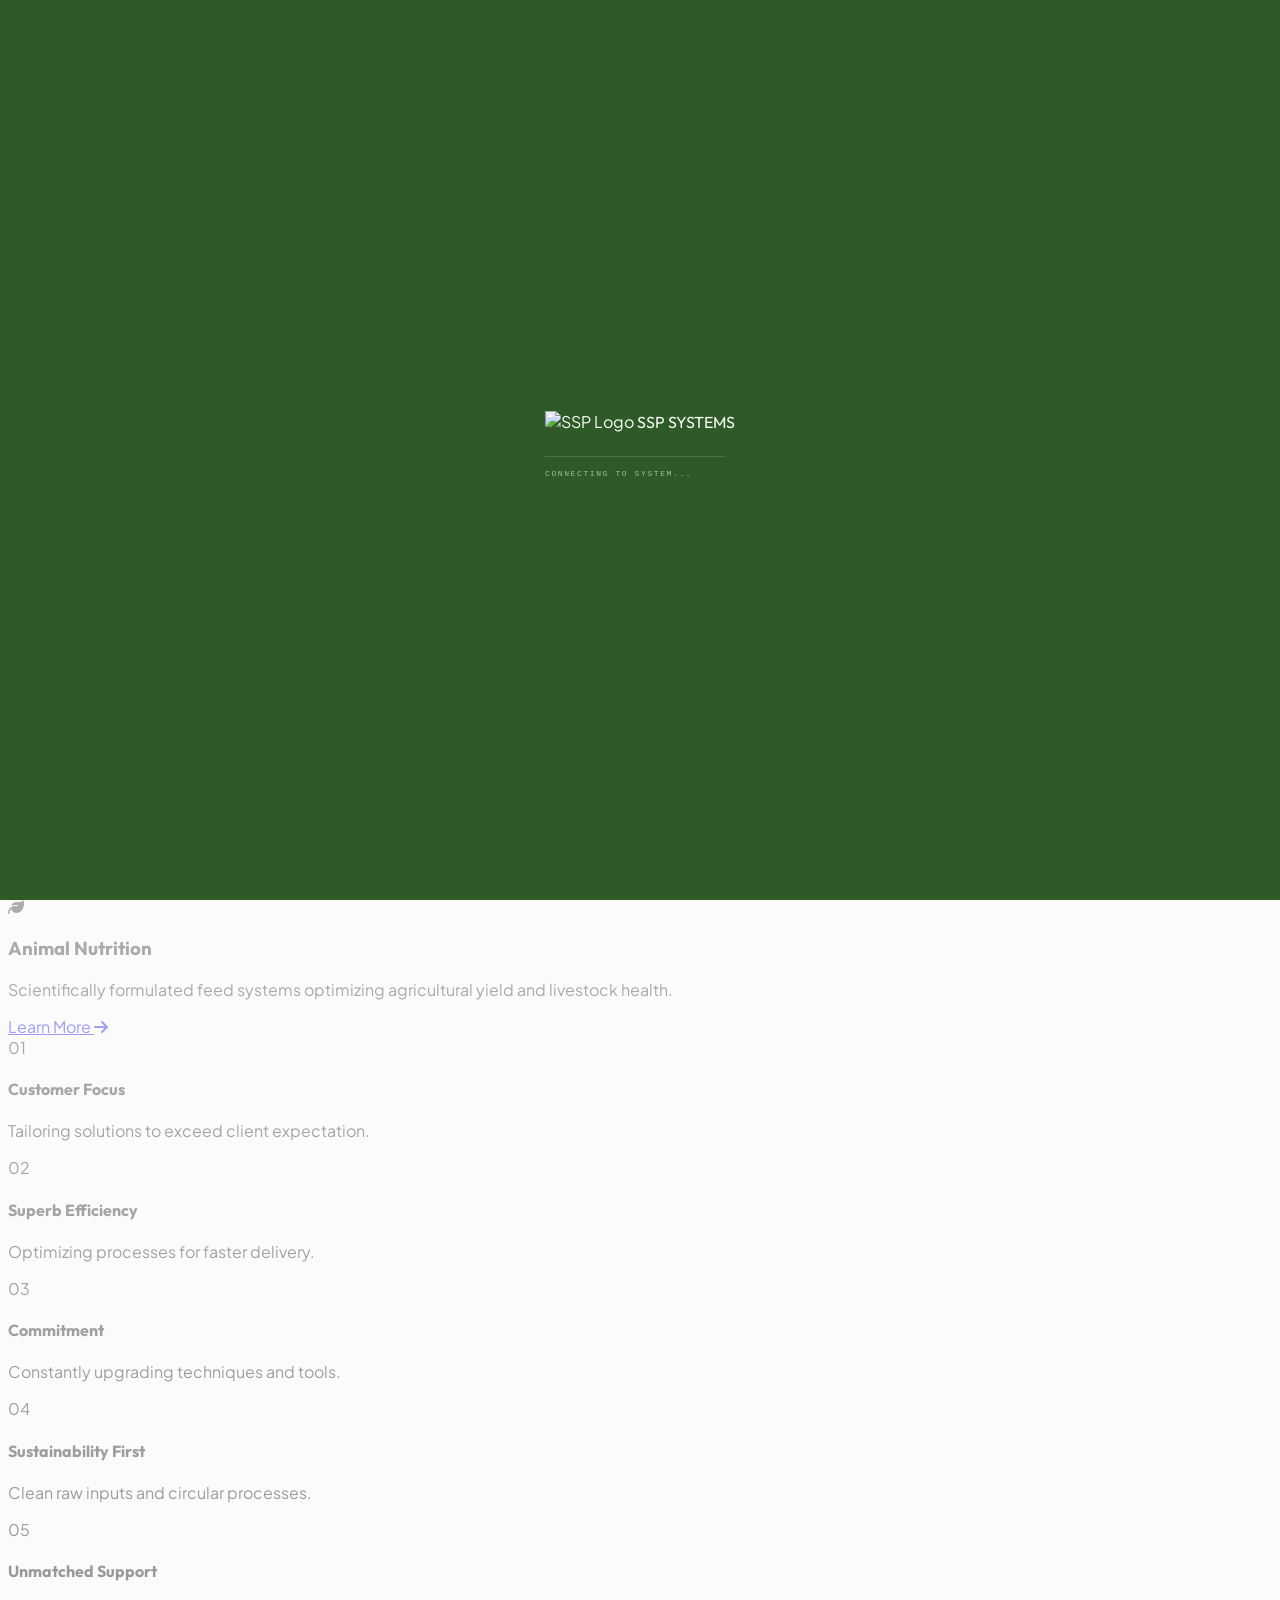
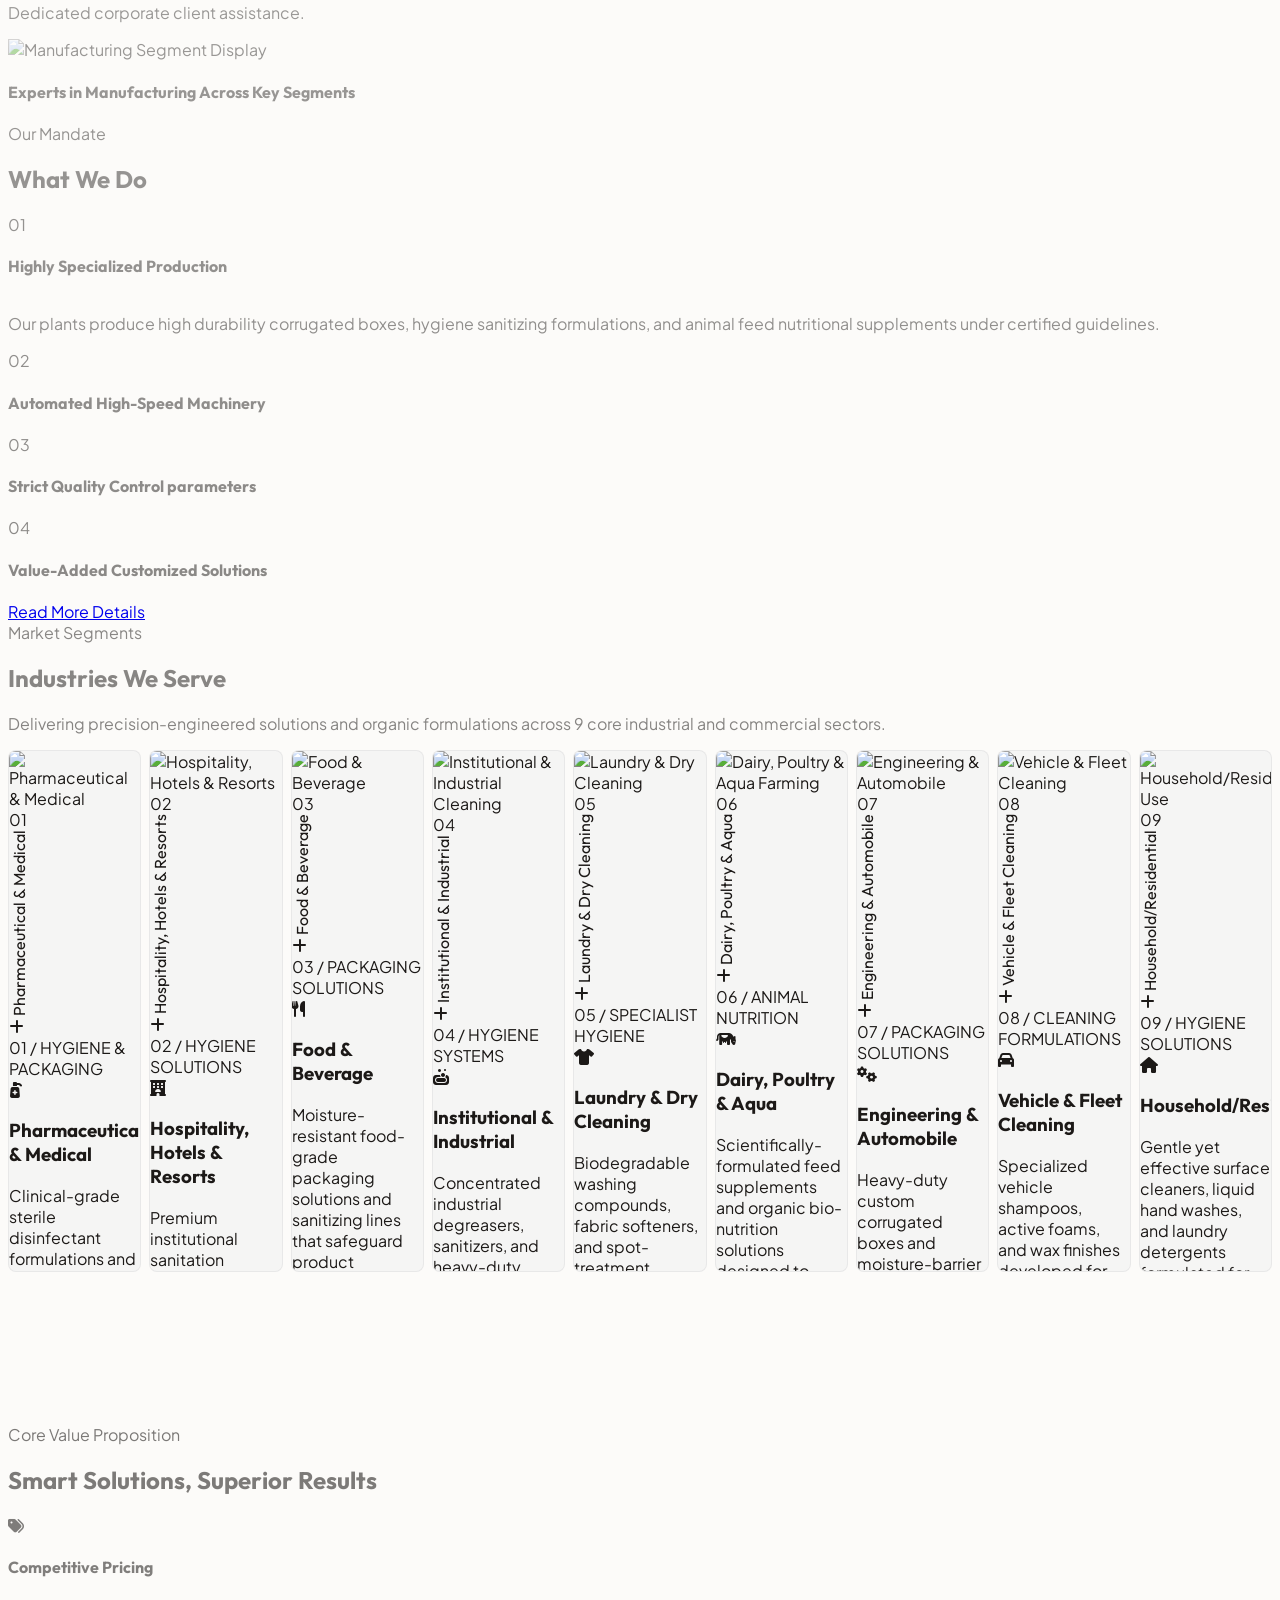
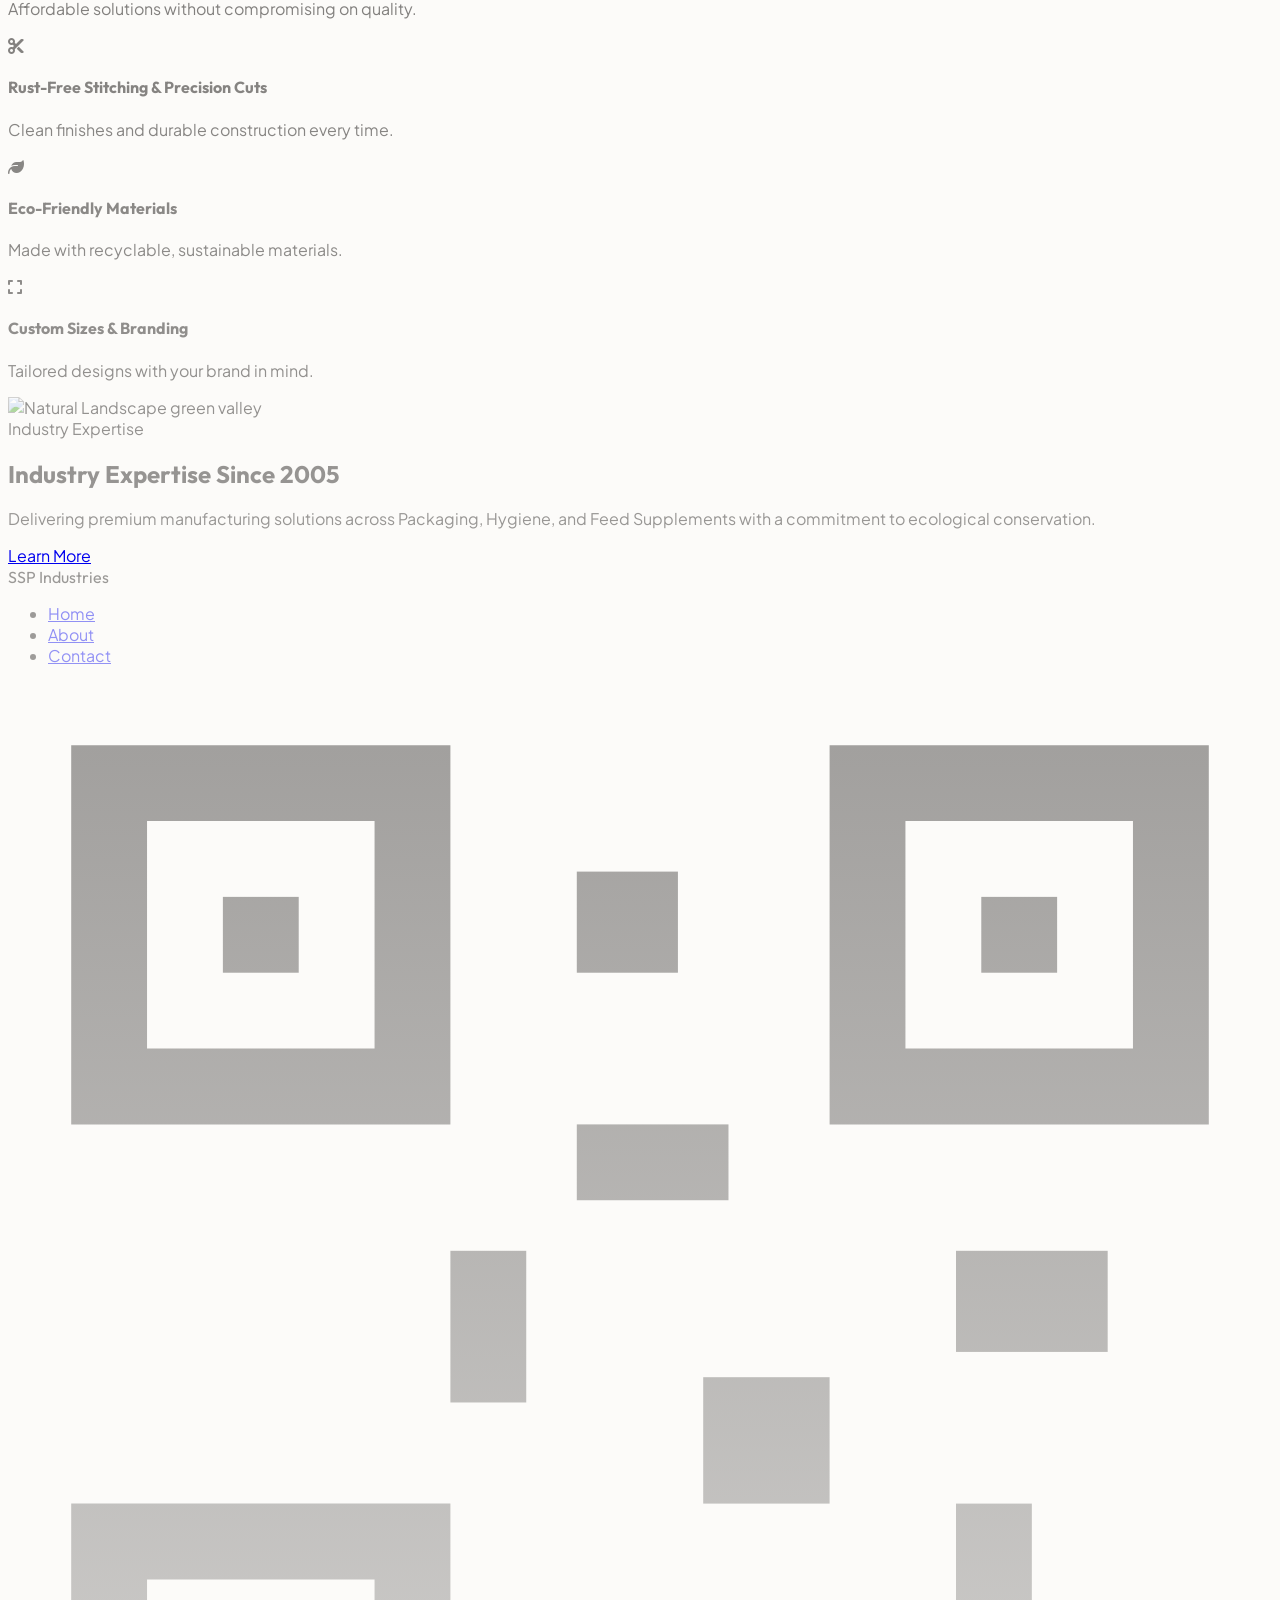
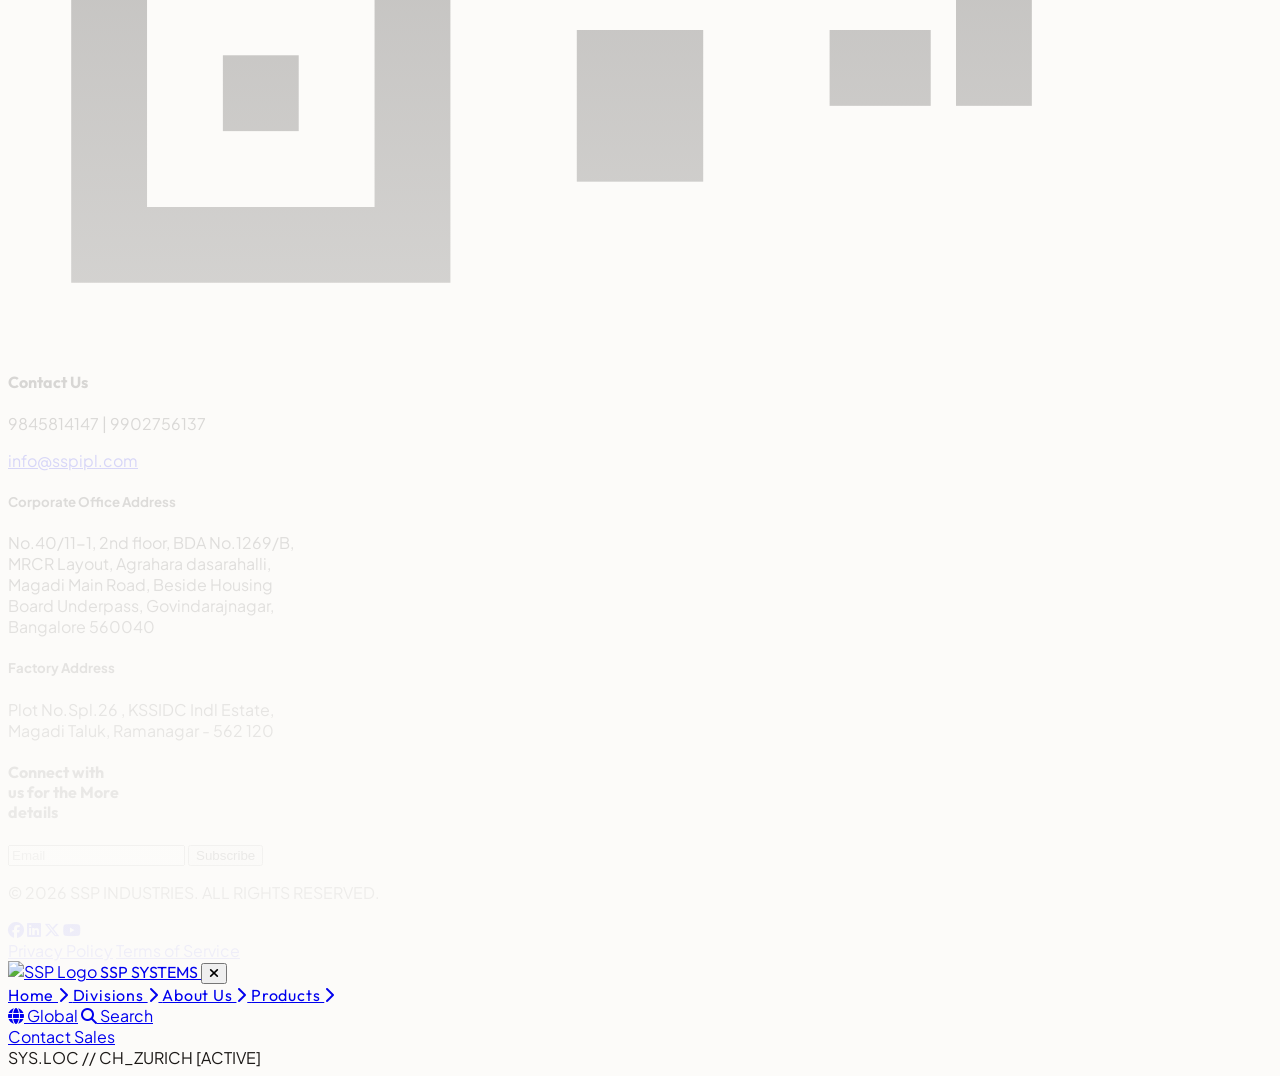
==== commit 46b7a862: "feat: restore hero scroll sequence, optimize badges to WebP, speed up 3D frame preloading, and updat" ====
--- a/static-archive/index.html
+++ b/static-archive/index.html
@@ -1198,7 +1198,7 @@
             <div class="space-y-2 text-sm text-stone-200">
               <h5 class="font-bold text-white">Factory Address</h5>
               <p class="leading-relaxed font-light">
-                Plot # SpecialQ-26, KSSIDC Indl Estate,<br>
+                Plot No.Spl.26 , KSSIDC Indl Estate,<br>
                 Magadi Taluk, Ramanagar - 562 120
               </p>
             </div>
